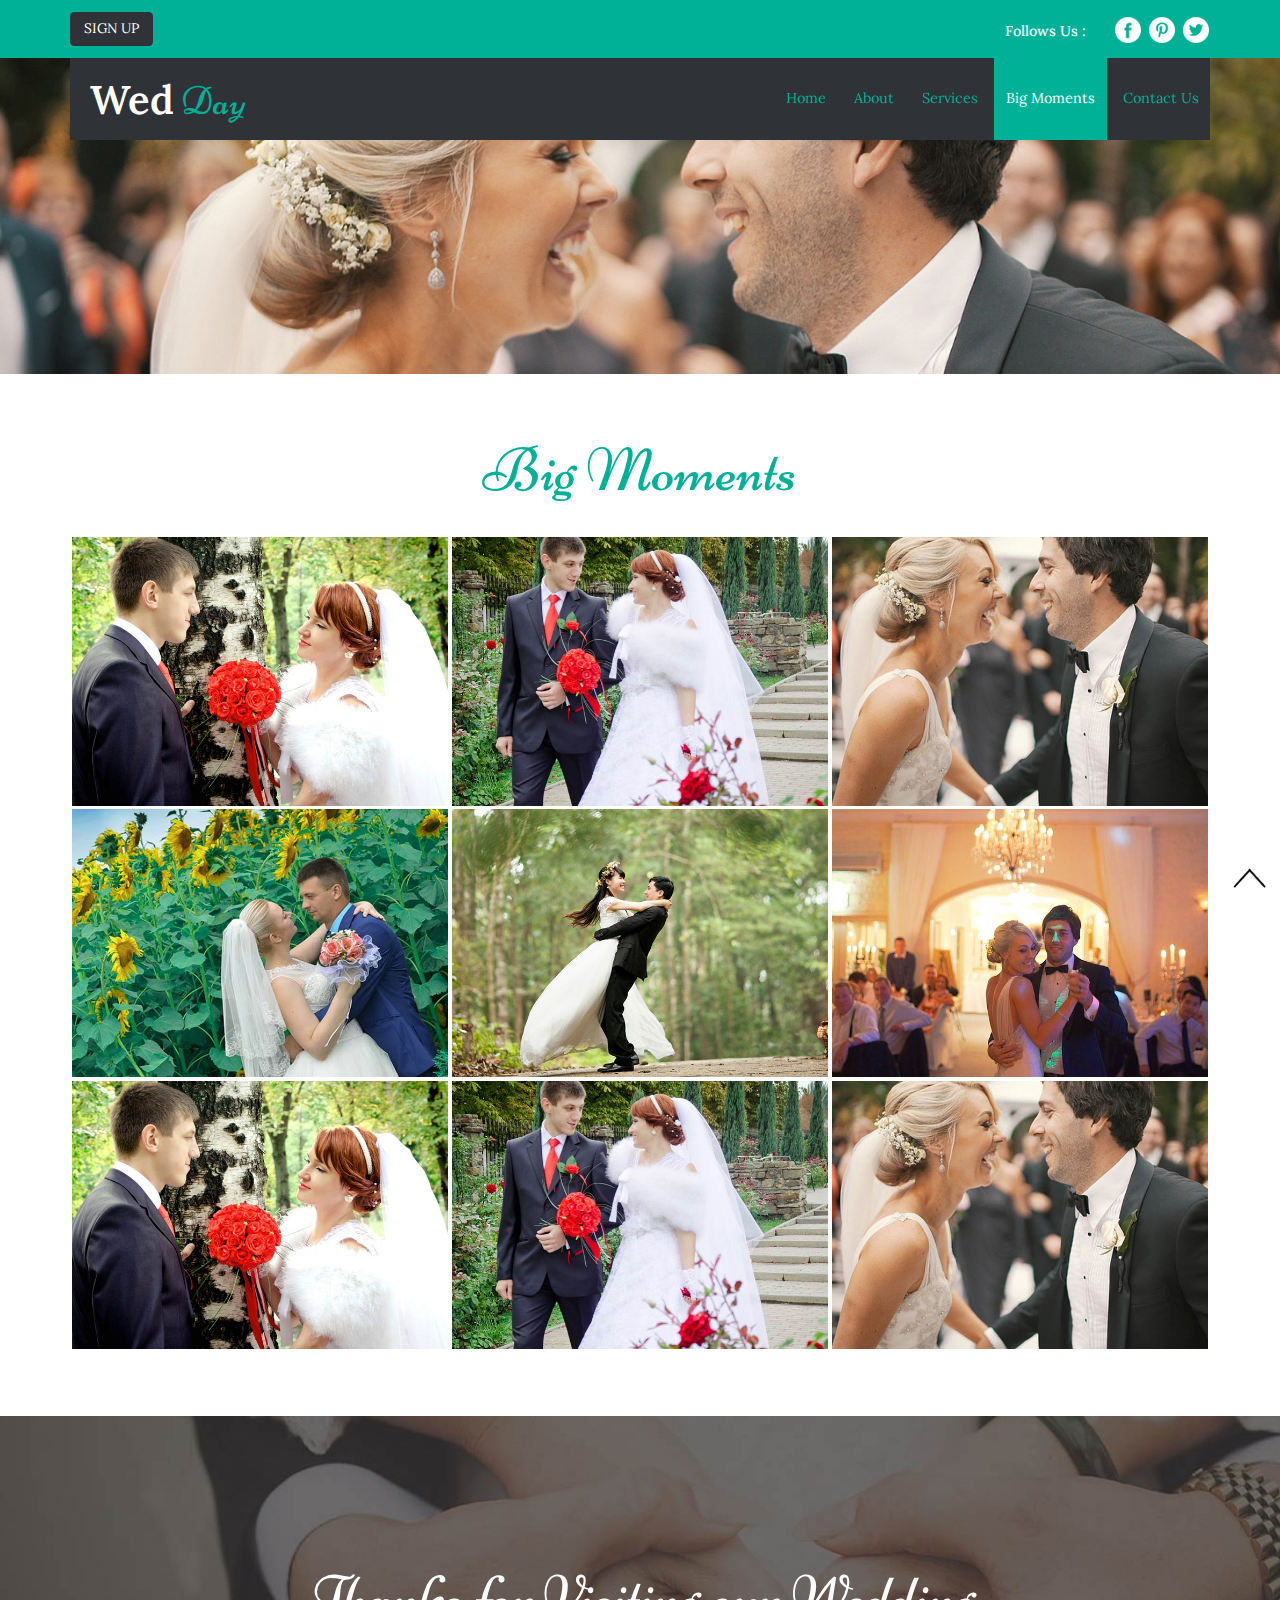
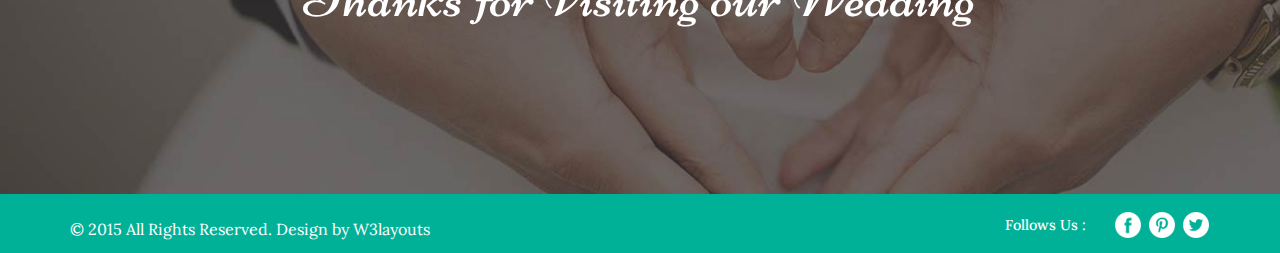
==== moments.html @ 5ce7aeac "free template" ====
<!--
Author: W3layouts
Author URL: http://w3layouts.com
License: Creative Commons Attribution 3.0 Unported
License URL: http://creativecommons.org/licenses/by/3.0/
-->
<!DOCTYPE HTML>
<html>
<head>
<title>Wed Day a Wedding Planner Category Flat Bootstarp Resposive Website Template |Big Moments :: w3layouts</title>
<meta name="viewport" content="width=device-width, initial-scale=1">
<meta http-equiv="Content-Type" content="text/html; charset=utf-8" />
<meta name="keywords" content="Wed Day Responsive web template, Bootstrap Web Templates, Flat Web Templates, Andriod Compatible web template, 
Smartphone Compatible web template, free webdesigns for Nokia, Samsung, LG, SonyErricsson, Motorola web design" />
<script type="applijewelleryion/x-javascript"> addEventListener("load", function() { setTimeout(hideURLbar, 0); }, false); function hideURLbar(){ window.scrollTo(0,1); } </script>
<link href="css/bootstrap.css" rel='stylesheet' type='text/css' />
<!-- Custom Theme files -->
<link href="css/style.css" rel='stylesheet' type='text/css' />	
<script src="js/jquery-1.11.1.min.js"></script>
<!--webfonts-->
  <link href='http://fonts.googleapis.com/css?family=Lora:400,400italic|Niconne' rel='stylesheet' type='text/css'>
<!--//webfonts-->
</head>
<body>
<!--start-home-->
<!-- header -->	
	<div class="header" id="home">
		<div class="container">
			<div class="header-left">
				<a href="signup.html"class="sign">SIGN UP</a>
			</div>
			<div class="header-right">
			  <h6>Follows Us :</h6>
				<ul class="f-icons">
					<li><a href="#" class="facebook"> </a></li>
					<li><a href="#" class="p"> </a></li>
					<li><a href="#" class="twitter"> </a></li>
				</ul>
				<div class="clearfix"></div>
			</div>
			<div class="clearfix"> </div>
		</div>
	</div>	
<!-- //header -->
<!-- banner -->
<div class="banner two">
		<div class="container">
			<div class="banner-navigation">
					<div class="logo">
						<a href="index.html"><h1>Wed<span> Day</span></h1></a>
					</div>
					<span class="menu"></span>
						<div class="top-menu">
								<ul class="nav">
									<li class="hvr-sweep-to-bottom"><a href="index.html">Home</a></li>
									<li class="hvr-sweep-to-bottom"><a href="about.html">About</a></li>
									<li class="hvr-sweep-to-bottom"><a href="typography.html">Services</a></li>
									<li class="hvr-sweep-to-bottom cap"><a href="moments.html">Big Moments</a></li>
									<li class="hvr-sweep-to-bottom"><a href="contact.html">Contact Us</a></li>
								</ul>
								<div class="clearfix"></div>
						</div>
						<!--script-for-menu-->
								<script>
									$("span.menu").click(function(){
										$(".top-menu ul").slideToggle("slow" , function(){
										});
									});
								</script>
					<!--script-for-menu-->
				<div class="clearfix"></div>
			</div>
		</div>
	</div>
<!--//banner-->
	<!--light-box-files -->
		<script src="js/jquery.chocolat.js"></script>
		<link rel="stylesheet" href="css/chocolat.css" type="text/css" media="screen" charset="utf-8" />
		<!--light-box-files -->
		<script type="text/javascript" charset="utf-8">
		$(function() {
			$('.moments-bottom a').Chocolat();
		});
		</script>
	<!--moments-starts--> 
	<div class="moments">
		<div class="container">
				<h3>Big Moments</h3>
			<div class="moments-bottom">
					<div class="col-md-4 moments-left">
						<a href="images/g1.jpg">
							<img src="images/g1.jpg" alt="name" />
						</a>
					</div>
					<div class="col-md-4 moments-left">
						<a href="images/g2.jpg">
							<img src="images/g2.jpg" alt="name" />
						</a>
					</div>
					<div class="col-md-4 moments-left">
						<a href="images/g3.jpg">
							<img src="images/g3.jpg" alt="name" />
						</a>
					</div>
					<div class="col-md-4 moments-left">
						<a href="images/g4.jpg">
							<img src="images/g4.jpg" alt="name" />
						</a>
					</div>
					<div class="col-md-4 moments-left">
						<a href="images/g6.jpg">
							<img src="images/g6.jpg" alt="name" />
						</a>
					</div>
					<div class="col-md-4 moments-left">
						<a href="images/g5.jpg">
							<img src="images/g5.jpg" alt="name" />
						</a>
					</div>
					<div class="col-md-4 moments-left">
						<a href="images/g1.jpg">
							<img src="images/g1.jpg" alt="name" />
						</a>
					</div>
					<div class="col-md-4 moments-left">
						<a href="images/g2.jpg">
							<img src="images/g2.jpg" alt="name" />
						</a>
					</div>
					<div class="col-md-4 moments-left">
						<a href="images/g3.jpg">
							<img src="images/g3.jpg" alt="name" />
						</a>
					</div>
					<div class="clearfix"></div>
			</div>
		</div>
	</div>	
	<!--moments-->

<!--/bottom-section-->
	<div class="bottom-section">
		<div class="container">
		    <h3>Thanks for Visiting our Wedding</h3>
		</div>
	</div>
<!--footer-->
	<div class="footer">
		  <div class="container">
			 <div class="copy">
		              <p>&copy; 2015 All Rights Reserved. Design by <a href="http://w3layouts.com/">W3layouts</a> </p>
		      </div>
			  <div class="header-right b-lost">
			   <h6>Follows Us :</h6>
					<ul class="f-icons two">
					<li><a href="#" class="facebook"> </a></li>
					<li><a href="#" class="p"> </a></li>
					<li><a href="#" class="twitter"> </a></li>
				</ul>
				<div class="clearfix"></div>
			</div>
			<div class="clearfix"></div>
		 </div>
	 </div>
			<!--start-smoth-scrolling-->
			<script type="text/javascript">
								jQuery(document).ready(function($) {
									$(".scroll").click(function(event){		
										event.preventDefault();
										$('html,body').animate({scrollTop:$(this.hash).offset().top},1000);
									});
								});
								</script>
							<!--start-smoth-scrolling-->
						<script type="text/javascript">
									$(document).ready(function() {
										/*
										var defaults = {
								  			containerID: 'toTop', // fading element id
											containerHoverID: 'toTopHover', // fading element hover id
											scrollSpeed: 1200,
											easingType: 'linear' 
								 		};
										*/
										
										$().UItoTop({ easingType: 'easeOutQuart' });
										
									});
								</script>
		<a href="#home" id="toTop" class="scroll" style="display: block;"> <span id="toTopHover" style="opacity: 1;"> </span></a>

</body>
</html>
---- css/style.css ----
/*--
Author: W3layouts
Author URL: http://w3layouts.com
License: Creative Commons Attribution 3.0 Unported
License URL: http://creativecommons.org/licenses/by/3.0/
--*/
html, body{
font-family: 'Lora', serif;
	font-size: 100%;
	background: #FFf;
}
body a,.grid_1,plan_1,plan_1.one,plan_1.two,i.icon1, i.icon2, i.icon3, i.icon4, i.icon5, i.icon6 {
	transition:0.5s all;
	-webkit-transition:0.5s all;
	-moz-transition:0.5s all;
	-o-transition:0.5s all;
	-ms-transition:0.5s all;
}
a:hover{
 text-decoration:none;
}
input[type="button"],input[type="submit"],li.parallelogram{
	transition:0.5s all;
	-webkit-transition:0.5s all;
	-moz-transition:0.5s all;
	-o-transition:0.5s all;
	-ms-transition:0.5s all;
}
h1,h2,h3,h4,h5,h6{
	margin:0;			   
}	
p{
	margin:0;
}
ul{
	margin:0;
	padding:0;
}
label{
	margin:0;
}
.logo {
	float:left;
}
.logo a h1{
 color:#fff;	
 font-size:2.5em;
 padding: 0.5em 0.3em 0 0.5em;
 font-weight:600;
 font-family: 'Lora', serif;
 }
.logo  a h1:hover{
 color:#fff;	
 text-decoration:none;
}
.logo  a h1 span{
 color:#00b198;
 font-family: 'Niconne', cursive;
 font-weight:400;
}
/*-- header --*/
.header{
	background: #00b198;
	padding:0.5em 0;
}
.header-left{
	float:left;
}
.header-left a{
	display:block;
}
.header-right {
  float: right;
  width: 18%;
}
.header-right ul{
	padding: .4em 0 0;
	margin:0;
}
.header-right ul li{
	display:inline-block;
}
.header-right h6{
   float: left;
  font-size: 0.9em;
  color: #fff;
  margin-top: 1.1em;
}
ul.f-icons{
 float:right;
}
.header-right ul li a.facebook,.header-right ul li a.p,.header-right ul li a.twitter{
	background: url(../images/icons.png) no-repeat 0px 0px;
	display:inline-block;
	height: 30px;
	width: 30px;
}
.header-right ul li a.p{
	background: url(../images/icons.png) no-repeat -30px 0px;
}
.header-right ul li a.twitter{
	background: url(../images/icons.png) no-repeat -60px 0px;
}
form.navbar-form.navbar-right {
  padding: 0;
}
.header-right ul li a.facebook:hover,.header-right ul li a:hover.p,.header-right ul li a.twitter:hover{
  transform: rotateY(360deg);
  -webkit-transform: rotateY(360deg);
  -moz-transform: rotateY(360deg);
  -o-transform: rotateY(360deg);
  -webkit-transition: 0.8s;
  -moz-transition: 0.8s;
  -o-transition: 0.8s;
  }
/*-- banner --*/
.form-control,.btn {
  border-radius: inherit !important;
}
/* Sweep To Bottom */
.hvr-sweep-to-bottom {
  display: inline-block;
  vertical-align: middle;
  -webkit-transform: translateZ(0);
  transform: translateZ(0);
  box-shadow: 0 0 1px rgba(0, 0, 0, 0);
  -webkit-backface-visibility: hidden;
  backface-visibility: hidden;
  -moz-osx-font-smoothing: grayscale;
  position: relative;
  -webkit-transition-property: color;
  transition-property: color;
  -webkit-transition-duration: 0.3s;
  transition-duration: 0.3s;
}
.hvr-sweep-to-bottom:before {
  content: "";
  position: absolute;
  z-index: -1;
  top: 0;
  left: 0;
  right: 0;
  bottom: 0;
  background: #00B198;
  -webkit-transform: scaleY(0);
  transform: scaleY(0);
  -webkit-transform-origin: 50% 0;
  transform-origin: 50% 0;
  -webkit-transition-property: transform;
  transition-property: transform;
  -webkit-transition-duration: 0.3s;
  transition-duration: 0.3s;
  -webkit-transition-timing-function: ease-out;
  transition-timing-function: ease-out;
}
.hvr-sweep-to-bottom:hover, .hvr-sweep-to-bottom:focus, .hvr-sweep-to-bottom:active {
  color: white;
}
.hvr-sweep-to-bottom:hover:before, .hvr-sweep-to-bottom:focus:before, .hvr-sweep-to-bottom:active:before {
  -webkit-transform: scaleY(1);
  transform: scaleY(1);
}
/* //Sweep To Bottom */
.logo1 a{
	display:block;
}
input.form-control {
  border: none;
}
a.sign {
   background: #2F3338;
  padding: 0.5em 1em;
  outline: none;
  border: none;
  color: #fff;
  -webkit-appearance: none;
  border-radius: 0.3em;
  -webkit-border-radius: 0.3em;
  -moz-border-radius: 0.3em;
  -o-border-radius: 0.3em;
   font-size: 0.86em;
  display: inline-block;
  margin-top: 0.3em;
 }
.banner{
  background: url(../images/bg.jpg) no-repeat 0px 0px;
  background-size: cover;
  -webkit-background-size: cover;
  -moz-background-size: cover;
  -o-background-size: cover;
  -ms-background-size: cover;
  min-height: 722px;
}
.banner-navigation {
  background-color: #2F3338;
}
.top-menu{
	float:right;
	margin-right: -1px;
}
.top-menu span{
	display:none;
}
.top-menu ul{
	padding:0;
	margin:0;
}
.top-menu ul li{
	display: inline-block;
}
.top-menu ul li a{
	font-size: 0.9em;
	 color: #00B198;
	text-decoration:none;
	padding:30px 12px 31px;
	transition:.5s all;
	-webkit-transition:.5s all;
	-moz-transition:.5s all;
	-o-transition:.5s all;
	-ms-transition:.5s all;
}
.top-menu ul li.cap a{
	text-decoration:none;
	  background: #00B198;
	color:#fff;
}
.top-menu ul li a:hover{
	color:#fff;
}
.banner-bottom,.peoples,.news{
	padding:4em 0;
}

@media only screen and (max-width : 768px) {
	span.menu {
	  width: 35px;
	  height: 35px;
	  background: url(../images/nav.png)no-repeat 0px 0px;
	  display: inline-block;
	  float: right;
	  cursor: pointer;
	   margin: 1.3em 1em;
	}
	.top-menu {
		float: none;
		margin-top: 0em;
	}
	.top-menu ul.nav{
		display:none;
	}
	.top-menu  ul.nav li {
		display:block;
		margin-right:0;
	}
	.top-menu  span.menu{
		display:block;
	}
	.top-menu  ul{
	  margin: 60px 0;
	  padding: 2% 0;
	  z-index: 999;
	  position: absolute;
	  width: 96%;
	  background: rgba(47, 51, 56, 0.88);
	 text-align: center;
	   z-index: 99999;
	}
	.top-menu ul.nav li  a{
	  padding: 0.5em;
	  font-weight: 400;
	  font-size:0.9em;
	  float:none;	
	 }
}
/*----start-home---*/

#slider2,
#slider3 {
  box-shadow: none;
  -moz-box-shadow: none;
  -webkit-box-shadow: none;
  margin: 0 auto;
}
.rslides_tabs li:first-child {
  margin-left: 0;
}
.rslides_tabs .rslides_here a {
  background: rgba(255,255,255,.1);
  color: #fff;
  font-weight: bold;
}
.events {
  list-style: none;
}
.callbacks_container {
  position: relative;
  float: left;
  width: 100%;
}
.callbacks {
  position: relative;
  list-style: none;
  overflow: hidden;
  width: 100%;
  padding: 0;
  margin: 0;
}
.callbacks li {
  position: absolute;
  width: 100%;
}
.callbacks img {
  position: relative;
  z-index: 1;
  height: auto;
  border: 0;
}
.callbacks .caption {
	display: block;
	position: absolute;
	z-index: 2;
	font-size: 20px;
	text-shadow: none;
	color: #fff;
	left: 0;
	right: 0;
	padding: 10px 20px;
	margin: 0;
	max-width: none;
	top: 10%;
	text-align: center;
}
.callbacks_nav {
  	  position: absolute;
  -webkit-tap-highlight-color: rgba(0,0,0,0);
  top: 56%;
  left: 0;
  opacity: 0.7;
  z-index: 3;
  text-indent: -9999px;
  overflow: hidden;
  text-decoration: none;
  height: 80px;
  width: 40px;
  background: transparent url("../images/arrows.png") no-repeat left top;
    margin-top: 4%;
	  display: none;
}
 .callbacks_nav:hover{
  	opacity: 0.5;
  }
.callbacks_nav.next {
  left: auto;
    background-position: right top;
   left: 624px;
 }
 .callbacks_nav.prev {
	right: auto;
	background-position:left top;
	  left:573px;
}
#slider3-pager a {
  display: inline-block;
}
#slider3-pager span{
  float: left;
}
#slider3-pager span{
	width:100px;
	height:15px;
	background:#fff;
	display:inline-block;
	border-radius:30em;
	opacity:0.6;
}
#slider3-pager .rslides_here a {
  background: #FFF;
  border-radius:30em;
  opacity:1;
}
#slider3-pager a {
  padding: 0;
}
#slider3-pager li{
	display:inline-block;
}
.rslides {
  position: relative;
  list-style: none;
  overflow: hidden;
  width: 100%;
  padding: 0;
}
.rslides li {
  -webkit-backface-visibility: hidden;
  position: absolute;
  display:none;
  width: 100%;
  left: 0;
  top: 0;
}
.rslides li{
  position: relative;
  display: block;
  float: left;
}
.rslides img {
  height: auto;
  border: 0;
  }
.callbacks_tabs{
 list-style: none;
  position: absolute;
  bottom: -13%;
  z-index: 999;
  left: 44%;
  padding: 0;
  margin: 0;
  display: block;
}
.slider-top span{
	font-weight:700;
}
.callbacks_tabs li{
  display: inline-block;
  margin: 0 .3em;
}
@media screen and (max-width: 600px) {
  .callbacks_nav {
    top: 47%;
    }
}
/*----*/
.callbacks_tabs a{
 visibility: hidden;
}
.callbacks_tabs a:after {
    content: "\f111";
  font-size: 0;
  font-family: FontAwesome;
  visibility: visible;
  display: block;
  height: 17px;
  width: 17px;
  display: inline-block;
  background:#00b198;
  border: 5px solid #00b198;
  border-radius: 50%;
  -o-border-radius: 50%;
  -webkit-border-radius: 50%;
  -moz-border-radius: 50%;
}
.callbacks_here a:after{
  background:#00b198;
  border: 5px solid #2F3338;
}
.banner-info{
   width:60%;
  margin: 21% auto 0;
  text-align: center;
}
.banner-info h3{
  color: #fff;
  font-size:5em;
  font-weight:400;
  z-index: 999;
  font-family: 'Lora', serif;
}
.banner-info h3 lable{
  font-family: 'Niconne', cursive;
  color:#00B198;
}
.banner-info p{
  color: #fff;
  font-size: 1em;
  z-index: 999;
  text-align: center;
  margin: 0 auto;
  padding: 1em 0;
}
/*--welcome-section--*/
.welcome-section {
  padding:4em 0;
  text-align:center;
  
}
.welcome-section h2{
 font-family: 'Niconne', cursive;
  color:#00B198;
  font-size:4em;
  font-weight:400;
  text-align:center;
}
.welcome-section  p {
  font-size: 0.9em;
  margin: 1% auto 0;
  width: 75%;
  line-height: 1.8em;
  color: #2F3338;
}
.ch-grid {
	  margin: 3em 0 0 0;
	padding: 0;
	list-style: none;
	display: block;
	text-align: center;
	width: 100%;
}
.ch-grid:after,
.ch-item:before {
	content: '';
    display: table;
}

.ch-grid:after {
	clear: both;
}

.ch-grid li {
	width:320px;
	height:320px;
	display: inline-block;
	  margin: 2% 6%;
}
.ch-item {
	width: 100%;
	height: 100%;
	border-radius: 50%;
	position: relative;
	box-shadow: 0 1px 2px rgba(0,0,0,0.1);
	cursor: default;
}
.ch-info-wrap{
	position: absolute;
	 width:300px;
    height:300px;
	border-radius: 50%;
	-webkit-perspective: 800px;
	-moz-perspective: 800px;
	-o-perspective: 800px;
	-ms-perspective: 800px;
	perspective: 800px;
	-webkit-transition: all 0.4s ease-in-out;
	-moz-transition: all 0.4s ease-in-out;
	-o-transition: all 0.4s ease-in-out;
	-ms-transition: all 0.4s ease-in-out;
	transition: all 0.4s ease-in-out;
	top: 10px;
    left: 10px;
	background: #f9f9f9 url(../images/bg.jpg);
	box-shadow: 
		0 0 0 20px rgba(255,255,255,0.2), 
		inset 0 0 3px rgba(115,114, 23, 0.8);
}
.ch-info{
	position: absolute;
	width:300px;
    height:300px;
    border-radius: 50%;
	-webkit-border-radius: 50%;
	-o-border-radius: 50%;
	-moz-border-radius: 50%;
	-ms-border-radius: 50%;
	-webkit-transition: all 0.4s ease-in-out;
	-moz-transition: all 0.4s ease-in-out;
	-o-transition: all 0.4s ease-in-out;
	-ms-transition: all 0.4s ease-in-out;
	transition: all 0.4s ease-in-out;	
	-webkit-transform-style: preserve-3d;
	-moz-transform-style: preserve-3d;
	-o-transform-style: preserve-3d;
	-ms-transform-style: preserve-3d;
	transform-style: preserve-3d;
}
.ch-info > div {
	display: block;
	position: absolute;
	width: 100%;
	height: 100%;
	border-radius: 50%;
	background-position: center center;
	-webkit-backface-visibility: hidden;
	-moz-backface-visibility: hidden;
	-o-backface-visibility: hidden;
	-ms-backface-visibility: hidden;
	backface-visibility: hidden;
}
.ch-info .ch-info-back {
	-webkit-transform: rotate3d(0,1,0,180deg);
	-moz-transform: rotate3d(0,1,0,180deg);
	-o-transform: rotate3d(0,1,0,180deg);
	-ms-transform: rotate3d(0,1,0,180deg);
	transform: rotate3d(0,1,0,180deg);
	background: #079480;
}

.ch-img-1 { 
	background-image: url(../images/w2.jpg);
}

.ch-img-2 { 
	background-image: url(../images/w1.jpg);
}

.ch-info h4 {
  color: #fff;
  text-transform: uppercase;
  letter-spacing: 2px;
  font-size: 1.4em;
  margin: 0 15px;
  padding: 113px 0 0 0;
  height: 159px;
  font-family: 'Open Sans', Arial, sans-serif;
  text-shadow: 0 0 1px #fff, 
 0 1px 2px rgba(0,0,0,0.3);
}

.ch-info h5 {
	color: #fff;
	padding: 10px 5px;
	font-style: italic;
	margin: 0 30px;
	font-size: 18px;
	border-top: 1px solid rgba(255,255,255,0.5);
}

.ch-info p a {
	display: block;
	color: #fff;
	color: rgba(255,255,255,0.7);
	font-style: normal;
	font-weight: 700;
	text-transform: uppercase;
	font-size: 9px;
	letter-spacing: 1px;
	padding-top: 4px;
	font-family: 'Open Sans', Arial, sans-serif;
}

.ch-info p a:hover {
	color: #fff222;
	color: rgba(255,242,34, 0.8);
}

.ch-item:hover .ch-info-wrap {
	box-shadow: 
		0 0 0 0 rgba(255,255,255,0.8), 
		inset 0 0 3px rgba(115,114, 23, 0.8);
}

.ch-item:hover .ch-info {
	-webkit-transform: rotate3d(0,1,0,-180deg);
	-moz-transform: rotate3d(0,1,0,-180deg);
	-o-transform: rotate3d(0,1,0,-180deg);
	-ms-transform: rotate3d(0,1,0,-180deg);
	transform: rotate3d(0,1,0,-180deg);
}
/*--bottom-section--*/
.bottom-section{
 background: url(../images/bottom.jpg) no-repeat 0px 0px;
   background-size: cover;
  -webkit-background-size: cover;
  -moz-background-size: cover;
  -o-background-size: cover;
  -ms-background-size: cover;
  min-height: 400px;
}
.bottom-section h3 {
  font-size: 4em;
  color: #fff;
  margin: 15% auto;
  text-align: center;
  font-family: 'Niconne', cursive;
}
/*---story-grids--*/
.story-section {
   padding: 4em 0;
  background-color: #eee;
}
.story-section h3 {
  font-family: 'Niconne', cursive;
  color: #00B198;
  font-size: 4em;
  font-weight: 400;
  text-align: center;
}
.story-grids {
  margin-top: 5em;
}
.story-grid img {
  border-radius: 50%;
  -o-border-radius: 50%;
  -moz-border-radius: 50%;
  -webkit-border-radius: 50%;
  -ms-border-radius: 50%;
}
.story-grid h4 {
  color: #00B198;
  text-align: center;
  font-size: 1.2em;
  font-weight:400;
  text-transform: uppercase;
  Margin:1.5em 0 0.5em 0;
 }
 .story-grid p {
  text-align: center;
  line-height: 1.8em;
  font-size: 0.9em;
 color: #2F3338;
}
/*--events--*/
.event-section{
  padding: 4em 0 8em 0;
  text-align:center;
}
.event-grids {
  margin-top: 2em;
}
.event-section h3{
 font-family: 'Niconne', cursive;
  color: #00B198;
  font-size: 4em;
  font-weight: 400;
  text-align: center;
}
.event-grid {
  background-color: #EEE;
  width: 32.5%;
  margin-right: 1%;
  padding: 0;
  position:relative;
}
.event-grid.lost{
margin-right:0%;
}
.event-grid h4 {
  color: #00B198;
  text-align: center;
  font-size: 1.2em;
  font-weight:400;
  text-transform: uppercase;
  Margin: 1.5em 0 0.5em 0;
}
.event-grid p {
  text-align: center;
  line-height: 1.8em;
  font-size: 0.9em;
  color: #2F3338;
  padding: 0 2em 2em;
}
.pink .event-date {
  background: #FA4B74;
}
.event-date {
  position: absolute;
  left: 39%;
  bottom: -53px;
  width: 80px;
  height: 80px;
  background: #00B198;
  color: #fff;
  font-size: 0.8em;
  border-radius: 50%;
  -webkit-border-radius: 50%;
  -o-border-radius: 50%;
  -moz-border-radius: 50%;
  -ms-border-radius: 50%;
  text-align: center;
  padding: 25px 10px;
}
.event-year {
  color:#fff;
  display: block;
}
/*--about--*/
.banner.two {
  background: url(../images/bg-two.jpg) no-repeat 0px 0px;
  background-size: cover;
  -webkit-background-size: cover;
  -moz-background-size: cover;
  -o-background-size: cover;
  -ms-background-size: cover;
  min-height:400px;
}
.about-section {
  padding: 4em 0;
  text-align: center;
}
.about-section  h3{
  font-family: 'Niconne', cursive;
  color: #00B198;
  font-size: 4em;
  font-weight: 400;
  text-align: center;
    margin-bottom: 0.4em;
  }
.about-section p {
  font-size: 0.9em;;
  line-height: 1.8em;
  color: #2F3338;
}
/*--people-section--*/
.people-section{
  padding: 4em 0;
  background: #eee;
}
.people-section2 ,.people-section1{
  padding: 0 2px;
}
.people-grides  h3 {
  font-family: 'Niconne', cursive;
  color: #00B198;
  font-size: 4em;
  font-weight: 400;
  text-align: center;
    margin-bottom: 0.7em;
}
.people-gride1,.people-gride2 {
	margin: 17px 0;
}
.people-img {
	margin-top: 3px;
}
.people-img img {
  width: 100%;
}
.people-text  h4 {
  color: #00B198;
  font-size: 1.2em;
  font-weight:400;
  text-transform: uppercase;
  margin-top:2px;
}
.people-text  h6 {
 color: #2F3338;
  font-size: 0.9em;
  font-weight:400;
  text-transform: uppercase;
  margin: 0.7em 0 0.5em 0;
}
.people-text p {
	  font-size: 0.9em;
  line-height: 1.8em;
  color: #2F3338;
}
.people-text{
text-align:right;
}
.people-text.two {
text-align:left;
}
/*--trypography--*/
.typrography {
   padding:4em 0;
}
h3.type  {
  font-family: 'Niconne', cursive;
  color: #00B198;
  font-size: 4em;
  font-weight: 400;
  text-align: center;
}
.grid_4{
	background:#fff;
	padding:2em 0em 0em 0em;
}  
.grid_5{
	background:#fff;
	padding:1em 0 2em 0;
}

.table td, .table>tbody>tr>td, .table>tbody>tr>th, .table>tfoot>tr>td, .table>tfoot>tr>th, .table>thead>tr>td, .table>thead>tr>th {
  padding: 15px!important;
}
.table > thead > tr > th, .table > tbody > tr > th, .table > tfoot > tr > th, .table > thead > tr > td, .table > tbody > tr > td, .table > tfoot > tr > td {
  font-size: 0.8em;
  color: #999;
}
.table > thead > tr > th, .table > tbody > tr > th, .table > tfoot > tr > th, .table > thead > tr > td, .table > tbody > tr > td, .table > tfoot > tr > td {
  border-top: none !important;
}
.tab-content > .active {
  display: block;
  visibility: visible;
}
.label {
  font-weight: 300 !important;
}
.label {
  padding: 4px 6px;
  border: none;
  text-shadow: none;
}
h4.typ1{
	margin-bottom:15px;
}
h5.typ1{
	margin-bottom:15px;
}
.progress {
  height: 8px;
  box-shadow: none;
}
.progress {
  overflow: hidden;
  height: 20px;
  margin-bottom: 20px;
  background-color: #eeeeee;
  border-radius: 2px;
  -webkit-box-shadow: inset 0 1px 2px rgba(0, 0, 0, 0.1);
  box-shadow: inset 0 1px 2px rgba(0, 0, 0, 0.1);
}
.progress-bar {
  float: left;
  width: 0%;
  height: 100%;
  font-size: 12px;
  line-height: 20px;
  color: #ffffff;
  text-align: center;
  background-color: #03a9f4;
  -webkit-box-shadow: inset 0 -1px 0 rgba(0, 0, 0, 0.15);
  box-shadow: inset 0 -1px 0 rgba(0, 0, 0, 0.15);
  -webkit-transition: width 0.6s ease;
  -o-transition: width 0.6s ease;
  transition: width 0.6s ease;
}
.progress-bar {
  box-shadow: none;
}
.progress-bar-primary {
  background-color: #03a9f4;
}
.progress-bar-info {
  background-color: #00bcd4;
}
.progress-bar-success {
  background-color: #8bc34a;
}
.progress-bar-warning {
  background-color: #ffc107;
}
.progress-bar-danger {
  background-color: #e51c23;
}
.progress-bar-inverse {
  background-color: #757575;
}
.pagination > .active > a, .pagination > .active > span, .pagination > .active > a:hover, .pagination > .active > span:hover, .pagination > .active > a:focus, .pagination > .active > span:focus {
  background-color:#5bb2fc; !important;
  border-color:#5bb2fc; !important;
}
.grid_3 p,.page-header p {
  color: #888;
  font-size: 0.8em;
  margin-bottom: 1em;
  font-weight: 300;
}
.bs-docs-example {
  margin: 1em 0;
}
section#tables  p {
 margin-top: 1em;
}
.breadcrumb li{
	font-size:0.85em;
}
.badge-primary {
  background-color: #03a9f4;
}
.badge-success {
  background-color: #8bc34a;
}
.badge-warning {
  background-color: #ffc107;
}
.badge-danger {
  background-color: #e51c23;
}
.tab-container .tab-content {
  border-radius: 0 2px 2px 2px;
  border: 1px solid #e0e0e0;
  padding: 16px;
  background-color: #ffffff;
}
.nav-tabs {
  margin-bottom: 1em;
}
.alert {
  font-size: 0.85em;
}
h1.t-button,h2.t-button,h3.t-button,h4.t-button,h5.t-button {
  margin-top:0.5em;
  margin-bottom: 0.5em;
}
h3.bars {
  margin-bottom: 0.8em;
}
/*--moments--*/
.moments-bottom {
  margin-top: 2em;
}
.moments h3{
  font-family: 'Niconne', cursive;
  color: #00B198;
  font-size: 4em;
  font-weight: 400;
  text-align: center;
}
.moments-left img{
 width:100%;
}
.moments-left {
  padding: 0 2px;
  margin-bottom: 0.2em;
}
.moments {
  padding: 4em 0;
  text-align: center;
}
/*--sign-up---*/
.signup-section {
  padding: 4em 0;
}
.signup-section h3{
  font-family: 'Niconne', cursive;
  color: #00B198;
  font-size: 4em;
  font-weight: 400;
  text-align: center;
}
.registration{
	padding: 1.2% 0% 0 0;
}
.registration h2{
	font-size: 2em;
	color: #00405d;
	text-transform: capitalize;
	margin-bottom: 4%;
	font-weight: 300;
}
.reg_fb {
	margin-right: 4%;
	display: block;
	background: #1A367D;
	transition: all 0.5s ease-out;
	-webkit-transition: all 0.3s ease-in-out;
	-moz-transition: all 0.3s ease-in-out;
	-o-transition: all 0.3s ease-in-out;
	transition: all 0.3s ease-in-out;
	width: 48%;
	float: left;
	margin-bottom: 10px;
}
.reg_fb img {
	background:#1A367D;
	padding: 8px;
	float: left;
	border-right:2px solid #07205F;
}
.reg_fb i {
	color: #fff;
	padding:5px 10px 0 0;
	display: inline-block;
	font-size: 1.1em;
	text-transform: capitalize;
	font-style: normal;
}
.login h5 {
	color: #000;
	font-size: 14px;
	font-weight: 700;
	margin: 9px 0 13px 0;
}
.require {
	color: #F00;
	font-size: 11px;
}
.cus_info_wrap label {
	float: left;
	display: block;
	font-size:0.9em;
	padding: 5px 0 0;
}
.cus_info_wrap {
	margin-bottom: 15px;
	padding: 0 25px;
}
.cus_info_wrap input[type="text"],.cus_info_wrap input[type="password"] {
	width: 71%;
	padding: 4px;
	font-size: 13px;
	font-weight: 400;
	border:1px solid #D6D6D6;
	outline:none;
}
.botton{
	  background: #00B198;
	border-radius: 3px;
	-moz-border-radius: 3px;
	-webkit-border-radius: 3px;
	cursor: pointer;
	border: 0;
	color: #fff;
	font-weight:400;
	height: 30px;
	outline:none;
	font-size: 14px;
	text-transform: uppercase;
	width: 80px!important;
	text-align: center;
}
.botton1 :hover,.botton:hover{
    background-color: #2F3338;
}
.labelTop.confirmpass {
	margin-top: -9px;
	line-height: 1;
}
.sign-up.text-center {
	border: 1px solid #D6D6D6;
	border-left:none;
	padding: 2em 0 0 0;
    min-height: 496px;
}
.sign-up h4{
	margin-bottom:2em;
}
.forgetit a {
color: #000;
  font-size: 16px;
  display: block;
  float: left;
  margin-bottom: 0.5em;
  text-decoration: none;
}
.forgetit input[type="text"] {
	  width: 81%;
  padding: 7px;
  font-size: 11px;
  text-align: left;
  font-weight: 400;
  border: 1px solid #D6D6D6;
  outline: none;
  margin: 0px -4px 0 0;
}
.forgetit {
	padding: 25px 5em 0 25px;
	border-top: 1px solid #B6B6B6;
	margin: 2em 0;
}
.sky-form {
  position: relative;
}
.checkbox {
    float: right;
  position: relative;
  font-size: 0.85em;
  color: #555;
  margin-top: -6px;
  width: 97%;
}
.checkbox i {
  position: absolute;
  bottom: 3px;
  left: 161px;
  display: block;
  width: 13px;
  height: 13px;
  outline: none;
  border: 1px solid #ddd;
}
.checkbox input + i:after {
	content: '';
	background: url("../images/tick.png") no-repeat 1px 2px;
	top: -3px;
	left: -3px;
	width: 15px;
	height: 15px;
	font: normal 12px/16px FontAwesome;
	text-align: center;
}
.checkbox input + i:after {
	position: absolute;
	opacity: 0;
	transition: opacity 0.1s;
	-o-transition: opacity 0.1s;
	-ms-transition: opacity 0.1s;
	-moz-transition: opacity 0.1s;
	-webkit-transition: opacity 0.1s;
}
.checkbox input {
	position: absolute;
	left: -9999px;
}
.checkbox input:checked + i:after {
	opacity: 1;
}
.login.text-center {
	border: 1px solid #D6D6D6;
	padding: 2em 0 0 0;
	min-height: 456px;
}
.botton1 {
	margin-right: 8.5em;
	margin-top:1.5em;
}
.labelTop {
	display: block;
	font-weight: bold;
	text-align: left;
	  color: #2C3E50;
	float: left;
	width: 29%;
	font-weight: 400;
}
.reg_gp {
	display: block;
	background: #DD4B39;
	transition: all 0.5s ease-out;
	-webkit-transition: all 0.3s ease-in-out;
	-moz-transition: all 0.3s ease-in-out;
	-o-transition: all 0.3s ease-in-out;
	transition: all 0.3s ease-in-out;
	width: 48%;
	float: left;
	margin-bottom: 10px;
}
.reg_gp img {
	background:#DD4B39;
	padding: 8px;
	float: left;
	border-right:2px solid #D14A3A;
}
.reg_gp i {
	color: #fff;
	  padding:5px 24px 0 0;
	display: inline-block;
	font-size: 1.1em;
	text-transform: capitalize;
	font-style: normal;
}
.how_to p {
	  font-size: 14px;
	font-weight: 300;
	color: #000;
	display: block;
}
.how_to p img {
	margin: 0 2px 3px 0px;
}
.login-signup-form {
  margin: 3em auto 2em;
}
.how_to {
	background: #F8F8F8;
	padding: 0.7em 2em;
	border: 1px solid #D6D6D6;
	margin: 15px 25px;
}
.login h4,.sign-up h4 {
	text-transform: uppercase;
	font-size: 1.2em;
	font-weight: 400;
	  color: #00B198;
}
/*--login--*/
.login-left {
	background: url(../images/bg-login.gif) no-repeat right bottom #ffffff;
	border: 1px solid #ececec;
	padding: 20px;
	min-height: 343px;
	width:49%;
	margin-right:2%;
}
.login-right {
	background: url(../images/bg-login-2.gif) no-repeat right bottom #ffffff;
	border: 1px solid #ececec;
	padding: 20px;
	min-height: 343px;
	width:49%;
}
.login-left h3, .login-right h3 {
	color:#000;
	font-size: 1.5em;
	padding-bottom: 0.5em;
	font-weight:600;
}
.login-left p, .login-right p {
	color: #555;
	display: block;
	font-size: 0.9em;
	margin: 0 0 2em 0;
	line-height: 1.5em;
}
.acount-btn {
	background: #3498db;
	color: #FFF;
	font-size: 1em;
	padding: 0.7em 1.2em;
	transition: 0.5s all;
	-webkit-transition: 0.5s all;
	-moz-transition: 0.5s all;
	-o-transition: 0.5s all;
	display: inline-block;
	text-transform: uppercase;
}
.form-list label {	
	color: #000;
	font-weight: bold;
	position: relative;
	z-index: 0;
	display: inline-block;
	padding-bottom: 5px;
	margin-bottom: 0;
}
.sgn {
	width: 100%;
}
.sgn input#is_subscribed {
	float: left;
	width: 2%;
}
.sgn label {
	width: 50%;
	margin-top: 6px;
}
.form-list li.control input.radio, .form-list li.control input.checkbox {
	margin-right: 6px;
}
.main-container .radio, .main-container .checkbox {
display: inline-block;
margin-top: 0;
}
.acount-btn:hover, .login-right input[type="submit"]:hover{
	background:#000;
	text-decoration:none;
	color:#fff;
}
.login-right form {
	padding: 1em 0;
}
.login-right form div {
	padding: 0 0 2em 0;
}
.login-right span {
	color: #555;
	font-size: 0.875em;
	padding-bottom: 0.2em;
	display: block;
	font-weight: 700;
	text-transform: uppercase;
}
.login-right input[type="text"] {
	border: 1px solid #EEE;
	outline-color:#3498db;
	width: 96%;
	font-size:0.8125em;
	padding: 0.5em;
}
.login-right input[type="submit"] {
	background: #3498db;
	color: #FFF;
	font-size: 1em;
	padding: 0.7em 1.2em;
	transition: 0.5s all;
	-webkit-transition: 0.5s all;
	-moz-transition: 0.5s all;
	-o-transition: 0.5s all;
	display: inline-block;
	text-transform: uppercase;
	border:none;
	outline:none;
}
a.forgot {
	font-size: 1em;
	margin-right: 11px;
}
/*--contact--*/
.contact{
 padding:4em 0;
}
.contact h3 {
  font-family: 'Niconne', cursive;
  color: #00B198;
  font-size: 4em;
  font-weight: 400;
  text-align: center;
}
ul.contact-grids li i.icon11,ul.contact-grids li i.icon12,ul.contact-grids li i.icon13,ul.contact-grids li i.icon14{
	width:50px;
	height:50px;
	background: url(../images/icons.png)no-repeat -91px 0px;
	display: inline-block;
	cursor: pointer;
}
ul.contact-grids li i.icon12{
	background: url(../images/icons.png)no-repeat -142px 0px;
}
ul.contact-grids li i.icon11:hover,ul.contact-grids li i.icon12:hover,ul.contact-grids li i.icon13:hover,ul.contact-grids li i.icon14:hover{
	opacity: 0.9;
	transition: 0.5s ease;
	-webkit-transition: 0.5s  ease;
	-o-transition:0.5s all ease;
	-moz-transition: 0.5s ease;
	-ms-transition:0.5s  ease;
}
ul.contact-grids li i.icon13{
	background: url(../images/icons.png)no-repeat -192px 0px;
}
ul.contact-grids li i.icon14{
	background: url(../images/icons.png)no-repeat -241px 0px;
}
ul.contact-grids li i.icon14:hover{
	opacity: 0.5;
	transition: 0.5s ease;
	-webkit-transition: 0.5s  ease;
	-o-transition:0.5s all ease;
	-moz-transition: 0.5s ease;
	-ms-transition:0.5s  ease;
}
ul.contact-grids {
	padding: 0;
	text-align: center;
	margin: 3% auto 3%;
}
ul.contact-grids li{
	  list-style: none;
  display: inline-block;
  width: 22%;
  margin-right: 1%;
}
li.contact-grid{
	cursor: pointer;
	transition: 0.5s ease;
	-webkit-transition: 0.5s  ease;
	-o-transition:0.5s all ease;
	-moz-transition: 0.5s ease;
	-ms-transition:0.5s  ease;
}
li.contact-grid:hover {
	opacity: 0.5;
}
ul.contact-grids h4{
 color: #00B198;
  text-align: center;
  font-size: 1.2em;
  font-weight: 400;
  text-transform: uppercase;
  Margin:0.5em 0 0.5em 0;
}
ul.contact-grids h5{
	text-align: center;
  margin: 0em auto 0;
  font-weight: 400;
  font-size: 0.9em;
  line-height: 1.8em;
  color: #2F3338;
}

.contact-content input[type="text"],.contact-content  textarea {
  padding: 1.1em;
  width: 100%;
  margin: 1% 0% 0 0;
  background: #F7F7F7;
  outline: none;
  color: #2F3338;
  border-radius: 0.3em;
  -moz-border-radius: 0.3em;
  -webkit-border-radius: 0.3em;
  -o-border-radius: 0.3em;
  border: 1px solid #F0EFEF;
  -webkit-appearance: none;
  font-size: 0.9em;
  font-weight: 300;
  -webkit-appearance: none;
}
.contact-content  input[type="text"]:nth-child(2)
{
	margin-right: 0em;
}
.contact-content form textarea{
	resize:none;
	height:170px;		
}
.submit{
	text-align:center;
	margin: 2% 0;
}
.contact-content input[type="submit"]{
  background:#00B198;
  color: #fff;
  font-weight: 500;
  border: none;
  outline: none;
  padding: 0.7em 3em;
  display: inline-block;
  outline: none;
  cursor: pointer;
  font-size: 1.2em;
    border-radius:0.3em;
  -moz-border-radius:0.3em;
  -webkit-border-radius:0.3em;
  -o-border-radius:0.3em;
  text-transform: uppercase;
  -webkit-appearance:none;
}
.contact-content  input[type="submit"]:hover{
	  background-color: #2F3338;
}
.contact iframe {
  height: 400px;
  border: none;
  width:100%;
  margin:2em 0 0em 0
}
/*--footer--*/
.footer {
   background: #00b198;
   padding: 0.5em 0;
}
.copy {
  float:left;  
  background: #00b198;
   padding: 1em 0 0 0;
}
.copy p {
  color: #fff;
  font-size:1em;
}
.copy p a {
   color:#fff;
}
.copy p a:hover{
	 text-decoration: underline;
}
/*----top-move------*/
#toTop {
  display: none;
  text-decoration: none;
  position: fixed;
  bottom: 10px;
  right: 10px;
  overflow: hidden;
  width: 40px;
  height: 22px;
  border: none;
  text-indent: 100%;
  background: url(../images/move-top.png) no-repeat 0px 0px;
}
/*--responsive--*/
@media (max-width:1440px){
	.banner {
	  background: url(../images/bg.jpg) no-repeat 0px 0px;
	  background-size: cover;
	  -webkit-background-size: cover;
	  -moz-background-size: cover;
	  -o-background-size: cover;
	  -ms-background-size: cover;
	  min-height: 662px;
	}
	.banner.two {
	  background: url(../images/bg-two.jpg) no-repeat 0px 0px;
	  background-size: cover;
	  -webkit-background-size: cover;
	  -moz-background-size: cover;
	  -o-background-size: cover;
	  -ms-background-size: cover;
	  min-height: 336px;
	}
	.botton1 {
	  margin-right: 8.5em;
	  margin-top: 1.5em;
	}
	.callbacks_tabs {
	  bottom: -13%;
	  left: 45%;
	  }
}
@media (max-width:1366px){
	.banner {
	  background: url(../images/bg.jpg) no-repeat 0px 0px;
	  background-size: cover;
	  -webkit-background-size: cover;
	  -moz-background-size: cover;
	  -o-background-size: cover;
	  -ms-background-size: cover;
	  min-height: 586px;
	}
	.banner-info {
	  width: 60%;
	  margin: 16% auto 0;
	  text-align: center;
	}
	.banner-info h3 {
	  font-size: 4.5em;
	}
	.banner.two {
	  background: url(../images/bg-two.jpg) no-repeat 0px 0px;
	  background-size: cover;
	  -webkit-background-size: cover;
	  -moz-background-size: cover;
	  -o-background-size: cover;
	  -ms-background-size: cover;
	  min-height: 316px;
	}
}
@media (max-width:1280px){
	.welcome-section h2,.story-section h3,.event-section h3,.about-section h3,.people-grides h3,h3.type,.signup-section h3{
	  font-size: 3.7em;
	}
	.bottom-section h3 {
	  font-size: 3.7em;
	  margin: 13% auto;
	}
	.moments h3,.contact h3 {
	 font-size: 3.8em;
	}
	.bottom-section {
	  background: url(../images/bottom.jpg) no-repeat 0px 0px;
	  background-size: cover;
	  -webkit-background-size: cover;
	  -moz-background-size: cover;
	  -o-background-size: cover;
	  -ms-background-size: cover;
	  min-height: 378px;
	}
	.botton1 {
	  margin-right: 8.55em;
	  margin-top: 1.5em;
	}
}
@media (max-width:1024px){
	.banner {
	  background: url(../images/bg.jpg) no-repeat 0px 0px;
	  background-size: cover;
	  -webkit-background-size: cover;
	  -moz-background-size: cover;
	  -o-background-size: cover;
	  -ms-background-size: cover;
	  min-height:454px;
	}
	.banner-info {
	  width: 60%;
	  margin: 10% auto 0;
	  text-align: center;
	}
	.banner-info h3 {
	  font-size: 4em;
	}
	.bottom-section {
	  background: url(../images/bottom.jpg) no-repeat 0px 0px;
	  background-size: cover;
	  -webkit-background-size: cover;
	  -moz-background-size: cover;
	  -o-background-size: cover;
	  -ms-background-size: cover;
	  min-height: 328px;
	}
	.header-right {
	  float: right;
	  width: 21%;
	}
	.copy {
	  padding: 0.8em 0 0 0;
	}
	.banner.two {
	  background: url(../images/bg-two.jpg) no-repeat 0px 0px;
	  background-size: cover;
	  -webkit-background-size: cover;
	  -moz-background-size: cover;
	  -o-background-size: cover;
	  -ms-background-size: cover;
	  min-height: 244px;
	}
	.welcome-section h2,.story-section h3,.event-section h3,.about-section h3,.people-grides h3,h3.type,.signup-section h3{
	  font-size: 3.6em;
	}
	.bottom-section h3 {
	  font-size: 3.6em;
	  margin: 13% auto;
	}
	.moments h3,.contact h3 {
	 font-size: 3.7em;
	}
	.forgetit input[type="text"] {
	  width: 73%;
	  }
	  .checkbox {
	  font-size: 0.8em;
	  color: #555;
	  margin-top: -6px;
	  width: 79.5%;
	}
	.checkbox i {
	  bottom: 4px;
	  left: 82px;
	 }
	 .labelTop {
	  width: 35%;
	 }
	 .cus_info_wrap input[type="text"], .cus_info_wrap input[type="password"] {
	  width: 62%;
	 }
	 .botton1 {
		  margin-right: 1.96em;
		  margin-top: 1.5em;
	  }
	  .callbacks_tabs {
	  bottom: -13%;
	  left: 44%;
	}
}
@media (max-width:768px){
	.header-right {
	  float: right;
	  width: 27%;
	}
	.logo a h1 {
	  font-size: 2.3em;
	}
	.banner {
	  background: url(../images/bg.jpg) no-repeat 0px 0px;
	  background-size: cover;
	  -webkit-background-size: cover;
	  -moz-background-size: cover;
	  -o-background-size: cover;
	  -ms-background-size: cover;
	  min-height: 340px;
	}
	.welcome-section h2, .story-section h3, .event-section h3, .about-section h3, .people-grides h3, h3.type,.signup-section h3 {
	  font-size: 3.5em;
	}
	.banner-info h3 {
	  font-size: 3.5em;
	}
	.moments h3, .contact h3 {
	  font-size: 3.55em;
	}
	.ch-grid li {
	  width: 320px;
	  height: 320px;
	  display: inline-block;
	  margin: 2% 1%;
	}
	.story-grid {
	  float: left;
	  width: 33%;
	}
	.story-grids {
	  margin-top: 3em;
	}
	.story-grid p {
     font-size: 0.85em;
    }
	.story-section {
	  padding: 3em 0;
	}
	.welcome-section {
	  padding: 3em 0;
	}
	.story-grid h4 {
	  font-size: 1.1em;
	  }
	  .event-grid {
	  width: 32.5%;
	  margin-right: 1%;
	  float: left;
	}
	.event-grid h4 {
	  font-size: 1em;
	}
	.event-grid p {
	  font-size: 0.85em;
	  }
	  .event-date {
	  left: 32.5%;
	  bottom: -53px;
	  width: 80px;
	  height: 80px;
	  padding: 25px 10px;
	}
	.event-section {
	  padding: 3em 0 7em 0;
	  text-align: center;
	}
	.bottom-section {
	  background: url(../images/bottom.jpg) no-repeat 0px 0px;
	  background-size: cover;
	  -webkit-background-size: cover;
	  -moz-background-size: cover;
	  -o-background-size: cover;
	  -ms-background-size: cover;
	  min-height: 258px;
	}
	.banner.two {
	  background: url(../images/bg-two.jpg) no-repeat 0px 0px;
	  background-size: cover;
	  -webkit-background-size: cover;
	  -moz-background-size: cover;
	  -o-background-size: cover;
	  -ms-background-size: cover;
	  min-height: 179px;
	}
	.about-section {
	  padding: 3em 0;
	}
	.signup-section {
	  padding: 3em 0;
	}
	.login-signup-form {
	  margin: 2em auto;
	  width: 79%;
	}
	.sign-up.text-center {
	  padding: 2em 0 0 0;
	  min-height: 332px;
	  border: 1px solid #D6D6D6;
	}
	.checkbox {
	  font-size: 0.8em;
	  color: #555;
	  margin-top: -6px;
	  width: 76.5%;
	}
	.radio, .checkbox {
	  display: block;
	  min-height: 20px;
	  padding-left: 0px!important;
	  }
	  .botton1 {
	  margin-right: 3.68em;
	  margin-top: 1.5em;
	}
	.copy p {
	  font-size: 0.9em;
	}
	.typrography {
	  padding: 3em 0;
	}
	.moments {
    padding: 3em 0;
    }
	.moments-left {
	  padding: 0 2px;
	  margin-bottom: 0.2em;
	  width: 33.3333%;
	  float: left;
	}
	.bottom-section h3 {
	  font-size: 3.5em;
	  margin: 13% auto;
	}
	.contact,.people-section   {
	  padding: 3em 0;
	}
	ul.contact-grids h4 {
	  font-size: 1em;
	  Margin: 0.5em 0 0.5em 0;
	}
	.contact iframe {
	  height: 322px;
	  }
	  .callbacks_tabs {
	  bottom: -13%;
	  left: 42%;
	  }
	  .welcome-section p {
	  font-size: 0.9em;
	  margin: 1% auto 0;
	  width: 100%;
	  }
     .people-section1{
	  width: 49%;
	    float: left;
	}
	.people-section2 {
	  padding: 0 2px;
	  float:right;
	  width: 49%;
	}
	.people-text {
	  text-align: right;
	  width: 67%;
	  float: left;
	}
	.people-text.two {
	  text-align:left;
	  width: 67%;
	  float:right;
	}
    .people-img {
	  margin-top: 3px;
	  width: 31%;
	  float: right;
	   padding: 0 2px;
	}
	  .people-img.two {
	  margin-top: 3px;
	  width: 31%;
	  float: right;
	   padding: 0 2px;
	}
	.people-text,.people-text.two {
	  padding: 0 2px;
	}
	.people-img.two {
	  float: left;
	}
   .people-text h4 {
     font-size: 1.1em;
  }
}
@media (max-width:640px){
	.banner-info {
	  width: 76%;
	  margin: 8% auto 0;
	  text-align: center;
	}
	.banner {
	  background: url(../images/bg.jpg) no-repeat 0px 0px;
	  background-size: cover;
	  -webkit-background-size: cover;
	  -moz-background-size: cover;
	  -o-background-size: cover;
	  -ms-background-size: cover;
	  min-height: 289px;
	}
	.banner-info h3 {
	  font-size: 3em;
	}
	.callbacks_tabs {
	  bottom: -13%;
	  left: 41%;
	  }
  .ch-info {
  width: 247px;
  height: 247px;
  }
  .ch-info-wrap {
  width: 247px;
  height: 247px;
  top: 11px;
  left: 12px;
  }
  .ch-grid li {
  width: 267px;
  height: 267px;
  }
  .ch-info h4 {
  letter-spacing: 2px;
  font-size: 1.3em;
  margin: 0 15px;
  padding:88px 0 0 0;
  height: 126px;
  }
  .welcome-section h2, .story-section h3, .event-section h3, .about-section h3, .people-grides h3, h3.type, .signup-section h3 {
	  font-size: 3.15em;
  }
  .story-grid {
	  float: left;
	  width:100%;
	  text-align:center;
	  margin-bottom:1em;
  }
  .event-grid {
  width: 58%;
  float: left;
  margin: 4% 0 8% 20%;
  }
  .event-grid.lost {
	  margin: 4% 0 0% 20%;
	}
  .event-date {
	    left: 37.5%;
	  bottom: -53px;
	  width: 80px;
	  height: 80px;
	  padding: 25px 10px;
	}
	.bottom-section h3 {
	  font-size: 3.2em;
	  margin: 13% auto;
	}
	.bottom-section {
	  background: url(../images/bottom.jpg) no-repeat 0px 0px;
	  background-size: cover;
	  -webkit-background-size: cover;
	  -moz-background-size: cover;
	  -o-background-size: cover;
	  -ms-background-size: cover;
	  min-height: 190px;
	}
	.header-right {
	  float: right;
	  width: 32%;
	}
	.people-section1 {
	  width: 100%;
	  float: left;
	}
	.people-section2 {
	  padding: 0 2px;
	  float: right;
	  width: 100%;
	}
	  .moments,.contact,.typrography,.signup-section,.about-section,.people-section,.welcome-section{
	  padding:2em 0;
	  }
	  .login-signup-form {
	  margin: 2em auto;
	  width: 97%;
	}
	.moments h3, .contact h3 {
	  font-size: 3.2em;
	}
	.event-section {
	  padding: 2em 0px 6em 0;
	}
	.bottom-section h3 {
	  font-size: 3.1em;
	  margin: 13% auto;
	}
	.ch-grid {
    margin: 2em 0 0 0;
    }
	.banner.two {
	  background: url(../images/bg-two.jpg) no-repeat 0px 0px;
	  background-size: cover;
	  -webkit-background-size: cover;
	  -moz-background-size: cover;
	  -o-background-size: cover;
	  -ms-background-size: cover;
	  min-height: 139px;
	}
	.logo a h1 {
	  font-size: 2.1em;
	  padding:0.3em 0.7em;
	}
	span.menu {
	  margin: 0.7em 0.7em;
	}
	.top-menu ul {
  width: 95.2%;
    margin: 58px 0;
  }
  .story-grid img {
	  text-align: center;
	  margin: 0 auto;
	  width: 46%;
	}
}
@media (max-width:480px){
	.banner {
	  background: url(../images/bg.jpg) no-repeat 0px 0px;
	  background-size: cover;
	  -webkit-background-size: cover;
	  -moz-background-size: cover;
	  -o-background-size: cover;
	  -ms-background-size: cover;
	  min-height: 228px;
	}
	.welcome-section p {
	  font-size: 0.85em;
	  }
	  .top-menu ul {
	  width: 93.2%;
	}
	.banner-info h3 {
	  font-size: 2.8em;
	}
	.banner-info {
	  width: 100%;
	  margin: 6% auto 0;
	  }
	.header-right {
	  float: right;
	  width: 43%;
	}
	.header {
	  padding: 0.3em 0;
	}
	.header-right ul {
	  padding: .1em 0 0;
	  margin: 0;
	}
	.header-right h6 {
	  font-size: 0.9em;
	  margin-top: 0.8em;
	}
	a.sign {
	  padding: 0.5em 1em;
	  font-size: 0.8em;
	  margin-top: 0.3em;
	}
	.banner.two {
	  background: url(../images/bg-two.jpg) no-repeat 0px 0px;
	  background-size: cover;
	  -webkit-background-size: cover;
	  -moz-background-size: cover;
	  -o-background-size: cover;
	  -ms-background-size: cover;
	  min-height: 109px;
	}
	.welcome-section h2, .story-section h3, .event-section h3, .about-section h3, .people-grides h3, h3.type, .signup-section h3 {
	  font-size:2.8em;
	}
	ul.contact-grids li {
	  width: 33%;
	  margin-right: 0%;
	  margin-bottom: 2%;
	}
	.contact-content form textarea {
	  resize: none;
	  height: 146px;
	}
	.login-signup-form {
	  margin: 2em auto;
	   width: 95%;
	}
	.contact-content input[type="text"], .contact-content textarea {
	  padding: 0.9em;
	  font-size:0.9em;
    }
	.contact-content input[type="submit"] {
	  padding: 0.6em 2em;
	  font-size: 1.1em;
	  }
	  .contact iframe {
	  height: 265px;
	}
	.moments-left {
	  padding: 0 2px;
	  margin-bottom: 0.2em;
	  width: 50%;
	  float: left;
	}
	.how_to {
	  padding: 0.7em 1em;
	  margin: 15px 10px;
	}
	.forgetit {
	  padding: 25px 5em 0 15px;
	  }
	.moments h3, .contact h3 {
	  font-size:2.8em;
	}
	.cus_info_wrap {
	  margin-bottom: 15px;
	  padding: 0 15px;
	}
	.reg_fb i {
	  padding: 7px 10px 0 0;
	  font-size: 1em;
	 }
	 .event-date {
	   left: 36.5%;
	  bottom: -53px;
	  width: 80px;
	  height: 80px;
	  padding: 25px 10px;
	}
	.callbacks_tabs {
	  bottom: -13%;
	  left: 37%;
	}
	 .reg_gp i {
	  padding: 9px 24px 0 0;
	  font-size: 0.9em;
	 }
	 .story-grid img {
	  text-align: center;
	  margin: 0 auto;
	  width:60%;
	}
	 .cus_info_wrap input[type="text"], .cus_info_wrap input[type="password"] {
	  width: 51%;
	}
	.labelTop {
	  width: 32%;
	}
	.cus_info_wrap label {
	  font-size: 0.75em;
	  padding: 5px 0 0;
	}
	.botton1 {
	  margin-right: -2.2em;
	  margin-top: 1.5em;
	}
	.checkbox {
	  font-size: 0.7em;
	  color: #555;
	  margin-top: -6px;
	  width: 63.5%;
	}
	.checkbox i {
	  bottom: 6px;
	  left: 17px;
	}
	.bottom-section h3 {
	  font-size: 2.8em;
	  margin: 11% auto 0;
	}
	.botton1 {
	  margin-right: -0.5em;
	}
	.b-lost {
	  float: right;
	    width: 73%;
	}
	ul.f-icons.two {
	  float: left;
      margin-left: 0.5em;
	}
	.footer {
	  padding: 0.5em 0;
	  text-align: center;
	}
	.copy {
	  padding: 0.8em 0 0 0;
	  float: none;
	}
	.story-section {
	  padding: 2em 0;
	}
	.about-section p {
  font-size: 0.85em;
  }
  .people-text p {
  font-size: 0.85em;
  }
  .event-grid {
	  width: 78%;
	  float: left;
	  margin: 1% 0 18% 11%;
	}
	.event-grid.lost {
	  margin: 1% 0 0% 11%;
	}
}
@media (max-width:320px){
	.header-right {
	  float: right;
	  width: 67%;
	}
	.header-right h6 {
	  font-size: 0.85em;
	   margin-top: 0.99em;
	}
	.logo a h1 {
	   font-size: 1.6em;
	  padding: 0.3em 0.3em;
	}
	.banner-info h3 {
	  font-size: 1.8em;
	}
	.banner {
	  background: url(../images/bg.jpg) no-repeat 0px 0px;
	  background-size: cover;
	  -webkit-background-size: cover;
	  -moz-background-size: cover;
	  -o-background-size: cover;
	  -ms-background-size: cover;
	  min-height: 159px;
	}
	.banner-info p {
	  font-size: 0.85em;
	  padding: 0.3em 0;
	}
	span.menu {
	   margin: 0.5em 0.1em 0.3em 0em;
	   background: url(../images/nav.png)no-repeat 0px 0px;
	   background-size:80%;
	}
	.header {
	  padding: 0em 0;
	}
	a.sign {
	  padding: 0.3em 0.8em;
	  font-size: 0.8em;
	  margin-top: 0.6em;
	}
	.callbacks_tabs {
	  bottom: -25%;
	  left: 40%;
	}
	.callbacks_tabs li {
	  display: inline-block;
	  margin: 0 .0em;
	}
	.callbacks_tabs a:after {
	  height: 10px;
	  width: 10px;
	  border: 2px solid #00b198;
	}
	.callbacks_here a:after {
	  border:2px solid #2F3338;
	}
	.welcome-section h2, .story-section h3, .event-section h3, .about-section h3, .people-grides h3, h3.type, .signup-section h3 {
	  font-size: 2.2em;
	}
	.moments, .contact, .typrography, .signup-section, .about-section, .people-section, .welcome-section {
	  padding: 1.1em 0;
	}
	.story-grid {
	  float: left;
	  width: 100%;
	  padding: 0;margin-bottom: 1.2em;
	}
	.story-grid:nth-child(3), .event-grid:nth-child(3) {
	  display: block;
	}
	.story-section {
	  padding: 1.1em 0;
	}
	.story-grid img {
	  margin-top: 1em;
	  width: 75%;
	  margin: 0 auto;
	}
	.event-section {
	   padding: 1.1em 0px 0.5em 0;
	}
	.event-grid {
	  width: 100%;
	  float: left;
	   margin: 4% 0 23% 0%;
	  padding: 0;
	}
	.event-date {
	  left: 35.5%;
	  bottom: -53px;
	  width: 80px;
	  height: 80px;
	  padding: 25px 10px;
	}
	.event-grid.lost {
	  margin: 2% 0 27% 0%;
	}
	.bottom-section h3 {
	  font-size: 2em;
	  margin: 11% auto 0;
	}
	.bottom-section {
	  background: url(../images/bottom.jpg) no-repeat 0px 0px;
	  background-size: cover;
	  -webkit-background-size: cover;
	  -moz-background-size: cover;
	  -o-background-size: cover;
	  -ms-background-size: cover;
	  min-height: 126px;
	}
	.b-lost {
	  float: right;
	    width: 84%;
	    margin-top: 0.3em;
	}
	.login.text-center {
	  min-height: 452px;
	  padding: 0;
	  padding-top: 1em;
	}
	.reg_fb img, .reg_gp img {
	  padding: 5px;
	}
	.reg_fb i {
	  padding: 6px 2px 0 0;
	  font-size: 0.8em;
	}
	.reg_gp i {
	  padding: 7px 9px 0 0;
	  font-size: 0.8em;
	}
	.cus_info_wrap {
	  margin-bottom: 15px;
	  padding: 0 15px;
	}
	.cus_info_wrap input[type="text"], .cus_info_wrap input[type="password"] {
	  width: 100%;
	}
	.botton1 {
	  margin-left: -11.3em;
	  margin-top: 1.5em;
	}
	.checkbox {
	  font-size: 0.75em;
	  color: #555;
	  margin-top: -6px;
	  width: 100%;
	}
	.cus_info_wrap label {
	  font-size: 0.85em;
	  padding: 5px 0 0;
	}
	.login-signup-form {
	  margin: 2em auto 1em;
	  width: 100%;
	}
	.forgetit {
	  padding: 15px 15px 0 15px;
	}
	.botton {
	  height: 31px;
	  font-size: 12px;
	  width: 65px!important;
	}
	.forgetit input[type="text"] {
	  width: 71%;
	}
	.sign-up h4 {
	  margin-bottom: 1em;
	}
	.labelTop {
	  width: 57%;
	}
	.top-menu ul {
	  padding: 2% 0;
	  width: 90%;
	  z-index: 99999;
	  margin: 46px 0;
	}
	.banner.two {
	  background: url(../images/bg-two.jpg) no-repeat 0px 0px;
	  background-size: cover;
	  -webkit-background-size: cover;
	  -moz-background-size: cover;
	  -o-background-size: cover;
	  -ms-background-size: cover;
	  min-height: 80px;
	}
	.people-text h4 {
	  font-size: 1em;
	}
	.people-text h6 {
	  font-size: 0.85em;
	  }
	  .people-grides h3 {
	  margin-bottom: 0em;
	}
	.people-section1,.people-text, .people-text.two,.people-img,.people-img.two {
	  padding: 0;
	}
	.people-text {
	  text-align: right;
	  width: 65%;
	  float: left;
	}
	.people-text.two {
	  text-align: left;
	  width: 65%;
	  float: right;
	}
	thead > tr > th, .table > tbody > tr > th, .table > tfoot > tr > th, .table > thead > tr > td, .table > tbody > tr > td, .table > tfoot > tr > td {
	  border-top: none !important;
	  padding: 5px 0px !important;
	}
	.moments h3, .contact h3 {
	  font-size: 2em;
	}
	.moments-bottom {
	  margin-top: 1em;
	}
	ul.contact-grids h4 {
	  font-size: 0.85em;
	  }
	  ul.contact-grids h5 {
	  font-size: 0.7em;
	  line-height: 1.5em;
	}
	.contact-content input[type="text"], .contact-content textarea {
	  padding: 0.6em;
	  font-size: 0.9em;
	  margin-bottom: 0.6em;
	}
	.contact-content input[type="submit"] {
	  padding: 0.6em 2em;
	  font-size: 1em;
	}
	ul.contact-grids li {
	  width: 47%;
	  margin-right: 0%;
	  margin-bottom: 2%;
	}
	.contact iframe {
	  height: 176px;
	}
	.story-grids {
	  margin-top: 0.5em;
	}
	.header-right ul {
	  padding: .3em 0 0;
	  margin: 0;
	}
}
---- css/chocolat.css ----
body{
	margin:0;
	padding:0;
}
#Choco_overlay{
	background: #fff;
	position: fixed;
	top: 0;
	left: 0;
	z-index: 1000;
	width: 100%;
	height: 100%;
	display:none;
	padding:0;
	margin:0;
}
#Choco_content{
	display:none;
	width:800px;
	height:600px;
	z-index:1001;
	position:fixed;
	left:50%;
	top:50%;
	margin-left:-400px;
	margin-top:-300px;
	border-top:1px solid transparent;/*Yes, adjust image perfectly at the center of a box, don't know why.*/
}
#Choco_left_arrow{
	float:left;
	background-image:url(../images/left.gif);
	background-position:12%;
	left:-14%;
}
#Choco_right_arrow{
	float:right;
	background-image:url(../images/right.gif);
	background-position:88%;
	left:14%;
}
.Choco_arrows{
	background-repeat:no-repeat;
	display:none;
	position:relative;
	cursor:pointer;
	width:49%;
	top:-100%;
	height:100%;
	margin-top:-30px;
}
#Choco_container_photo{
	text-align:center;
	width:800px;
	height:600px;
	/*background:url(../images/ajax-loader.gif) center center no-repeat;*/
}
#Choco_container_description{
	padding:0;
	height:26px;
	width:100%;
	color:#505050;
	font-family:Tahoma;
	clear:both;
	position:relative;
	font-size:12px;
	margin-top:-5px;
	overflow:hidden;
	visibility:hidden;
}
#Choco_container_title{
	float:left;
	padding:5px;
}
#Choco_container_via{
	padding:5px;
	float:right;
}
#Choco_container_via a{
	color:gray;
}
#Choco_container_via a:hover{
	color:white;
	background:gray;
}
#Choco_close{
	width:30px;
	height:25px;
	background-image:url(../images/close.gif);
	background-repeat:no-repeat;
	z-index:1002;
	cursor:pointer;
	margin-top:-20px;
	display:none;
}
#Choco_loading{
	width:9px;
	height:11px;
	background-image:url(../images/loading.gif);
	background-repeat:no-repeat;
	z-index:1002;
	cursor:pointer;
	float:right;
	margin-top:-20px;
	display:none;
}
#Choco_bigImage{
	display:none;
	position:relative;
	width:100%;
	height:100%;
	margin-top:-5px;
}
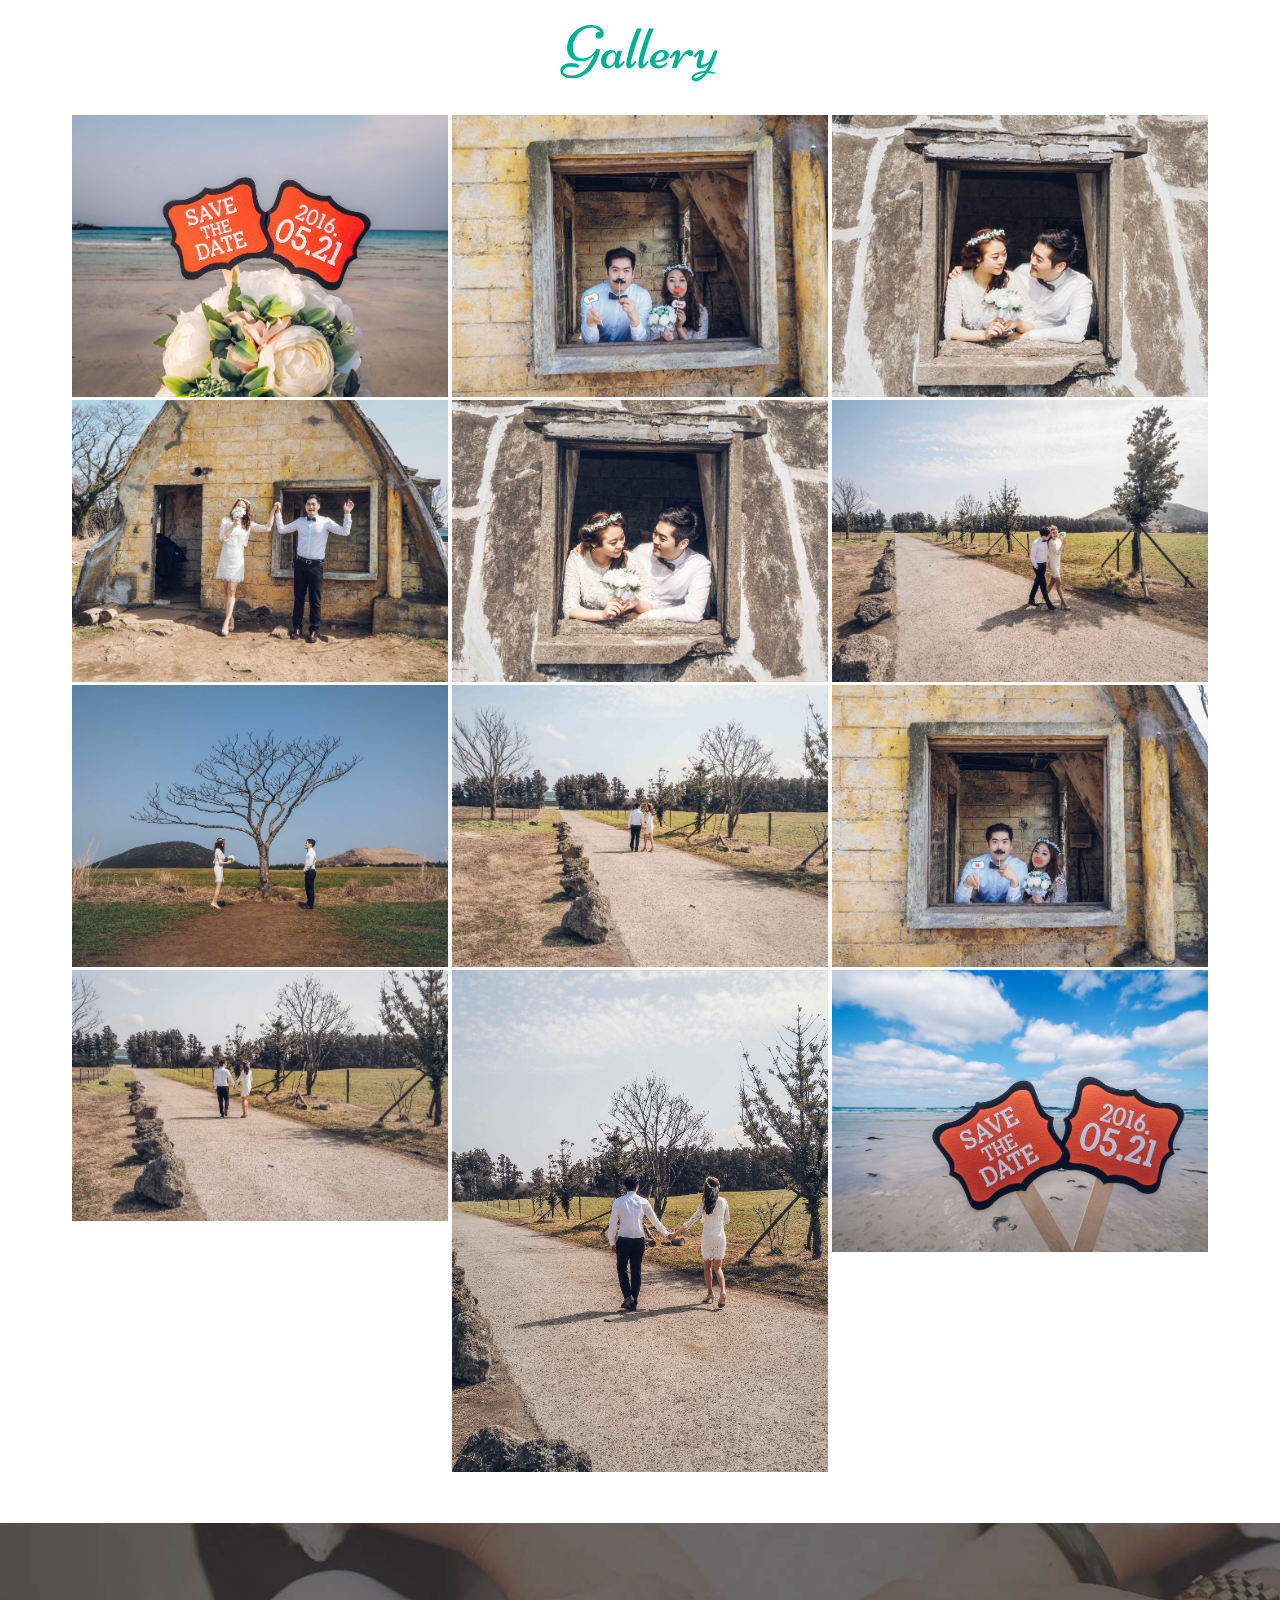
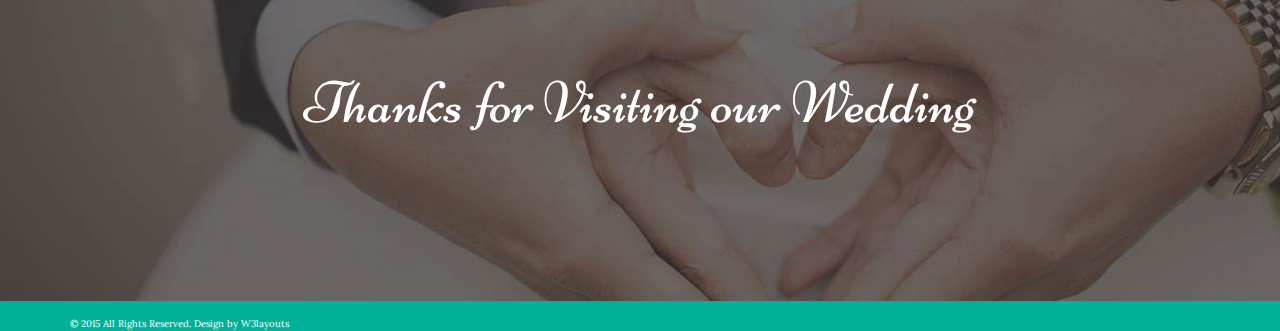
==== commit 7f4578e4: "add gallery" ====
--- a/moments.html
+++ b/moments.html
@@ -7,7 +7,7 @@
 <!DOCTYPE HTML>
 <html>
 <head>
-<title>Wed Day a Wedding Planner Category Flat Bootstarp Resposive Website Template |Big Moments :: w3layouts</title>
+<title>Gallery</title>
 <meta name="viewport" content="width=device-width, initial-scale=1">
 <meta http-equiv="Content-Type" content="text/html; charset=utf-8" />
 <meta name="keywords" content="Wed Day Responsive web template, Bootstrap Web Templates, Flat Web Templates, Andriod Compatible web template, 
@@ -23,56 +23,6 @@
 </head>
 <body>
 <!--start-home-->
-<!-- header -->	
-	<div class="header" id="home">
-		<div class="container">
-			<div class="header-left">
-				<a href="signup.html"class="sign">SIGN UP</a>
-			</div>
-			<div class="header-right">
-			  <h6>Follows Us :</h6>
-				<ul class="f-icons">
-					<li><a href="#" class="facebook"> </a></li>
-					<li><a href="#" class="p"> </a></li>
-					<li><a href="#" class="twitter"> </a></li>
-				</ul>
-				<div class="clearfix"></div>
-			</div>
-			<div class="clearfix"> </div>
-		</div>
-	</div>	
-<!-- //header -->
-<!-- banner -->
-<div class="banner two">
-		<div class="container">
-			<div class="banner-navigation">
-					<div class="logo">
-						<a href="index.html"><h1>Wed<span> Day</span></h1></a>
-					</div>
-					<span class="menu"></span>
-						<div class="top-menu">
-								<ul class="nav">
-									<li class="hvr-sweep-to-bottom"><a href="index.html">Home</a></li>
-									<li class="hvr-sweep-to-bottom"><a href="about.html">About</a></li>
-									<li class="hvr-sweep-to-bottom"><a href="typography.html">Services</a></li>
-									<li class="hvr-sweep-to-bottom cap"><a href="moments.html">Big Moments</a></li>
-									<li class="hvr-sweep-to-bottom"><a href="contact.html">Contact Us</a></li>
-								</ul>
-								<div class="clearfix"></div>
-						</div>
-						<!--script-for-menu-->
-								<script>
-									$("span.menu").click(function(){
-										$(".top-menu ul").slideToggle("slow" , function(){
-										});
-									});
-								</script>
-					<!--script-for-menu-->
-				<div class="clearfix"></div>
-			</div>
-		</div>
-	</div>
-<!--//banner-->
 	<!--light-box-files -->
 		<script src="js/jquery.chocolat.js"></script>
 		<link rel="stylesheet" href="css/chocolat.css" type="text/css" media="screen" charset="utf-8" />
@@ -85,54 +35,69 @@
 	<!--moments-starts--> 
 	<div class="moments">
 		<div class="container">
-				<h3>Big Moments</h3>
+				<h3>Gallery</h3>
 			<div class="moments-bottom">
-					<div class="col-md-4 moments-left">
-						<a href="images/g1.jpg">
-							<img src="images/g1.jpg" alt="name" />
-						</a>
-					</div>
-					<div class="col-md-4 moments-left">
-						<a href="images/g2.jpg">
-							<img src="images/g2.jpg" alt="name" />
-						</a>
-					</div>
-					<div class="col-md-4 moments-left">
-						<a href="images/g3.jpg">
-							<img src="images/g3.jpg" alt="name" />
-						</a>
-					</div>
-					<div class="col-md-4 moments-left">
-						<a href="images/g4.jpg">
-							<img src="images/g4.jpg" alt="name" />
-						</a>
-					</div>
-					<div class="col-md-4 moments-left">
-						<a href="images/g6.jpg">
-							<img src="images/g6.jpg" alt="name" />
-						</a>
-					</div>
-					<div class="col-md-4 moments-left">
-						<a href="images/g5.jpg">
-							<img src="images/g5.jpg" alt="name" />
-						</a>
-					</div>
-					<div class="col-md-4 moments-left">
-						<a href="images/g1.jpg">
-							<img src="images/g1.jpg" alt="name" />
-						</a>
-					</div>
-					<div class="col-md-4 moments-left">
-						<a href="images/g2.jpg">
-							<img src="images/g2.jpg" alt="name" />
-						</a>
-					</div>
-					<div class="col-md-4 moments-left">
-						<a href="images/g3.jpg">
-							<img src="images/g3.jpg" alt="name" />
-						</a>
-					</div>
-					<div class="clearfix"></div>
+				<div class="col-md-4 moments-left">
+					<a href="images/th_a1.jpg">
+						<img src="images/th_a1.jpg" alt="name" />
+					</a>
+				</div>
+				<div class="col-md-4 moments-left">
+					<a href="images/th_a2.jpg">
+						<img src="images/th_a2.jpg" alt="name" />
+					</a>
+				</div>
+				<div class="col-md-4 moments-left">
+					<a href="images/th_a10.jpg">
+						<img src="images/th_a10.jpg" alt="name" />
+					</a>
+				</div>
+				<div class="col-md-4 moments-left">
+					<a href="images/th_a5.jpg">
+						<img src="images/th_a5.jpg" alt="name" />
+					</a>
+				</div>
+				<div class="col-md-4 moments-left">
+					<a href="images/th_a4.jpg">
+						<img src="images/th_a4.jpg" alt="name" />
+					</a>
+				</div>
+				<div class="col-md-4 moments-left">
+					<a href="images/th_a6.jpg">
+						<img src="images/th_a6.jpg" alt="name" />
+					</a>
+				</div>
+				<div class="col-md-4 moments-left">
+					<a href="images/th_a7.jpg">
+						<img src="images/th_a7.jpg" alt="name" />
+					</a>
+				</div>
+				<div class="col-md-4 moments-left">
+					<a href="images/th_a8.jpg">
+						<img src="images/th_a8.jpg" alt="name" />
+					</a>
+				</div>
+				<div class="col-md-4 moments-left">
+					<a href="images/th_a9.jpg">
+						<img src="images/th_a9.jpg" alt="name" />
+					</a>
+				</div>
+				<div class="col-md-4 moments-left">
+					<a href="images/th_a11.jpg">
+						<img src="images/th_a11.jpg" alt="name" />
+					</a>
+				</div>
+				<div class="col-md-4 moments-left">
+					<a href="images/th_a3.jpg">
+						<img src="images/th_a3.jpg" alt="name" />
+					</a>
+				</div>
+				<div class="col-md-4 moments-left">
+					<a href="images/th_a12.jpg">
+						<img src="images/th_a12.jpg" alt="name" />
+					</a>
+				</div>
+				<div class="clearfix"></div>
 			</div>
 		</div>
 	</div>	
@@ -145,49 +110,13 @@
 		</div>
 	</div>
 <!--footer-->
-	<div class="footer">
-		  <div class="container">
-			 <div class="copy">
-		              <p>&copy; 2015 All Rights Reserved. Design by <a href="http://w3layouts.com/">W3layouts</a> </p>
-		      </div>
-			  <div class="header-right b-lost">
-			   <h6>Follows Us :</h6>
-					<ul class="f-icons two">
-					<li><a href="#" class="facebook"> </a></li>
-					<li><a href="#" class="p"> </a></li>
-					<li><a href="#" class="twitter"> </a></li>
-				</ul>
-				<div class="clearfix"></div>
+	<div class="footer" style="padding:0">
+		<div class="container">
+			<div class="copy">
+				<p style="font-size: 0.6em">&copy; 2015 All Rights Reserved. Design by <a href="http://w3layouts.com/">W3layouts</a> </p>
 			</div>
 			<div class="clearfix"></div>
-		 </div>
-	 </div>
-			<!--start-smoth-scrolling-->
-			<script type="text/javascript">
-								jQuery(document).ready(function($) {
-									$(".scroll").click(function(event){		
-										event.preventDefault();
-										$('html,body').animate({scrollTop:$(this.hash).offset().top},1000);
-									});
-								});
-								</script>
-							<!--start-smoth-scrolling-->
-						<script type="text/javascript">
-									$(document).ready(function() {
-										/*
-										var defaults = {
-								  			containerID: 'toTop', // fading element id
-											containerHoverID: 'toTopHover', // fading element hover id
-											scrollSpeed: 1200,
-											easingType: 'linear' 
-								 		};
-										*/
-										
-										$().UItoTop({ easingType: 'easeOutQuart' });
-										
-									});
-								</script>
-		<a href="#home" id="toTop" class="scroll" style="display: block;"> <span id="toTopHover" style="opacity: 1;"> </span></a>
-
+		</div>
+	</div>
 </body>
 </html>--- a/css/style.css
+++ b/css/style.css
@@ -648,12 +648,19 @@
 		inset 0 0 3px rgba(115,114, 23, 0.8);
 }
 
-.ch-item:hover .ch-info {
+/*.ch-item:hover .ch-info {
 	-webkit-transform: rotate3d(0,1,0,-180deg);
 	-moz-transform: rotate3d(0,1,0,-180deg);
 	-o-transform: rotate3d(0,1,0,-180deg);
 	-ms-transform: rotate3d(0,1,0,-180deg);
 	transform: rotate3d(0,1,0,-180deg);
+}*/
+.ch-item .ch-info.changed {
+    -webkit-transform: rotate3d(0,1,0,-180deg);
+    -moz-transform: rotate3d(0,1,0,-180deg);
+    -o-transform: rotate3d(0,1,0,-180deg);
+    -ms-transform: rotate3d(0,1,0,-180deg);
+    transform: rotate3d(0,1,0,-180deg);
 }
 /*--bottom-section--*/
 .bottom-section{
@@ -724,8 +731,8 @@
   text-align: center;
 }
 .event-grid {
-  background-color: #EEE;
-  width: 32.5%;
+  /*background-color: #EEE;*/
+  width: 100%;
   margin-right: 1%;
   padding: 0;
   position:relative;
@@ -1015,7 +1022,7 @@
   margin-bottom: 0.2em;
 }
 .moments {
-  padding: 4em 0;
+  padding: 1em 0 3em 0;
   text-align: center;
 }
 /*--sign-up---*/
@@ -1763,7 +1770,7 @@
 	  font-size: 1.1em;
 	  }
 	  .event-grid {
-	  width: 32.5%;
+	  width: 100%;
 	  margin-right: 1%;
 	  float: left;
 	}
@@ -1839,7 +1846,7 @@
 	  padding: 3em 0;
 	}
 	.moments {
-    padding: 3em 0;
+    padding: 1em 0 3em 0;
     }
 	.moments-left {
 	  padding: 0 2px;
@@ -1964,12 +1971,12 @@
 	  margin-bottom:1em;
   }
   .event-grid {
-  width: 58%;
+  width: 100%;
   float: left;
-  margin: 4% 0 8% 20%;
+  /*margin: 4% 0 8% 20%;*/
   }
   .event-grid.lost {
-	  margin: 4% 0 0% 20%;
+	  /*margin: 4% 0 0% 20%;*/
 	}
   .event-date {
 	    left: 37.5%;
@@ -2005,7 +2012,7 @@
 	  width: 100%;
 	}
 	  .moments,.contact,.typrography,.signup-section,.about-section,.people-section,.welcome-section{
-	  padding:2em 0;
+	  padding:1em 0;
 	  }
 	  .login-signup-form {
 	  margin: 2em auto;
@@ -2230,12 +2237,12 @@
   font-size: 0.85em;
   }
   .event-grid {
-	  width: 78%;
+	  width: 100%;
 	  float: left;
-	  margin: 1% 0 18% 11%;
+	  /*margin: 1% 0 18% 11%;*/
 	}
 	.event-grid.lost {
-	  margin: 1% 0 0% 11%;
+	  /*margin: 1% 0 0% 11%;*/
 	}
 }
 @media (max-width:320px){
@@ -2324,7 +2331,7 @@
 	.event-grid {
 	  width: 100%;
 	  float: left;
-	   margin: 4% 0 23% 0%;
+	   /*margin: 4% 0 23% 0%;*/
 	  padding: 0;
 	}
 	.event-date {
@@ -2335,7 +2342,7 @@
 	  padding: 25px 10px;
 	}
 	.event-grid.lost {
-	  margin: 2% 0 27% 0%;
+	  /*margin: 2% 0 27% 0%;*/
 	}
 	.bottom-section h3 {
 	  font-size: 2em;
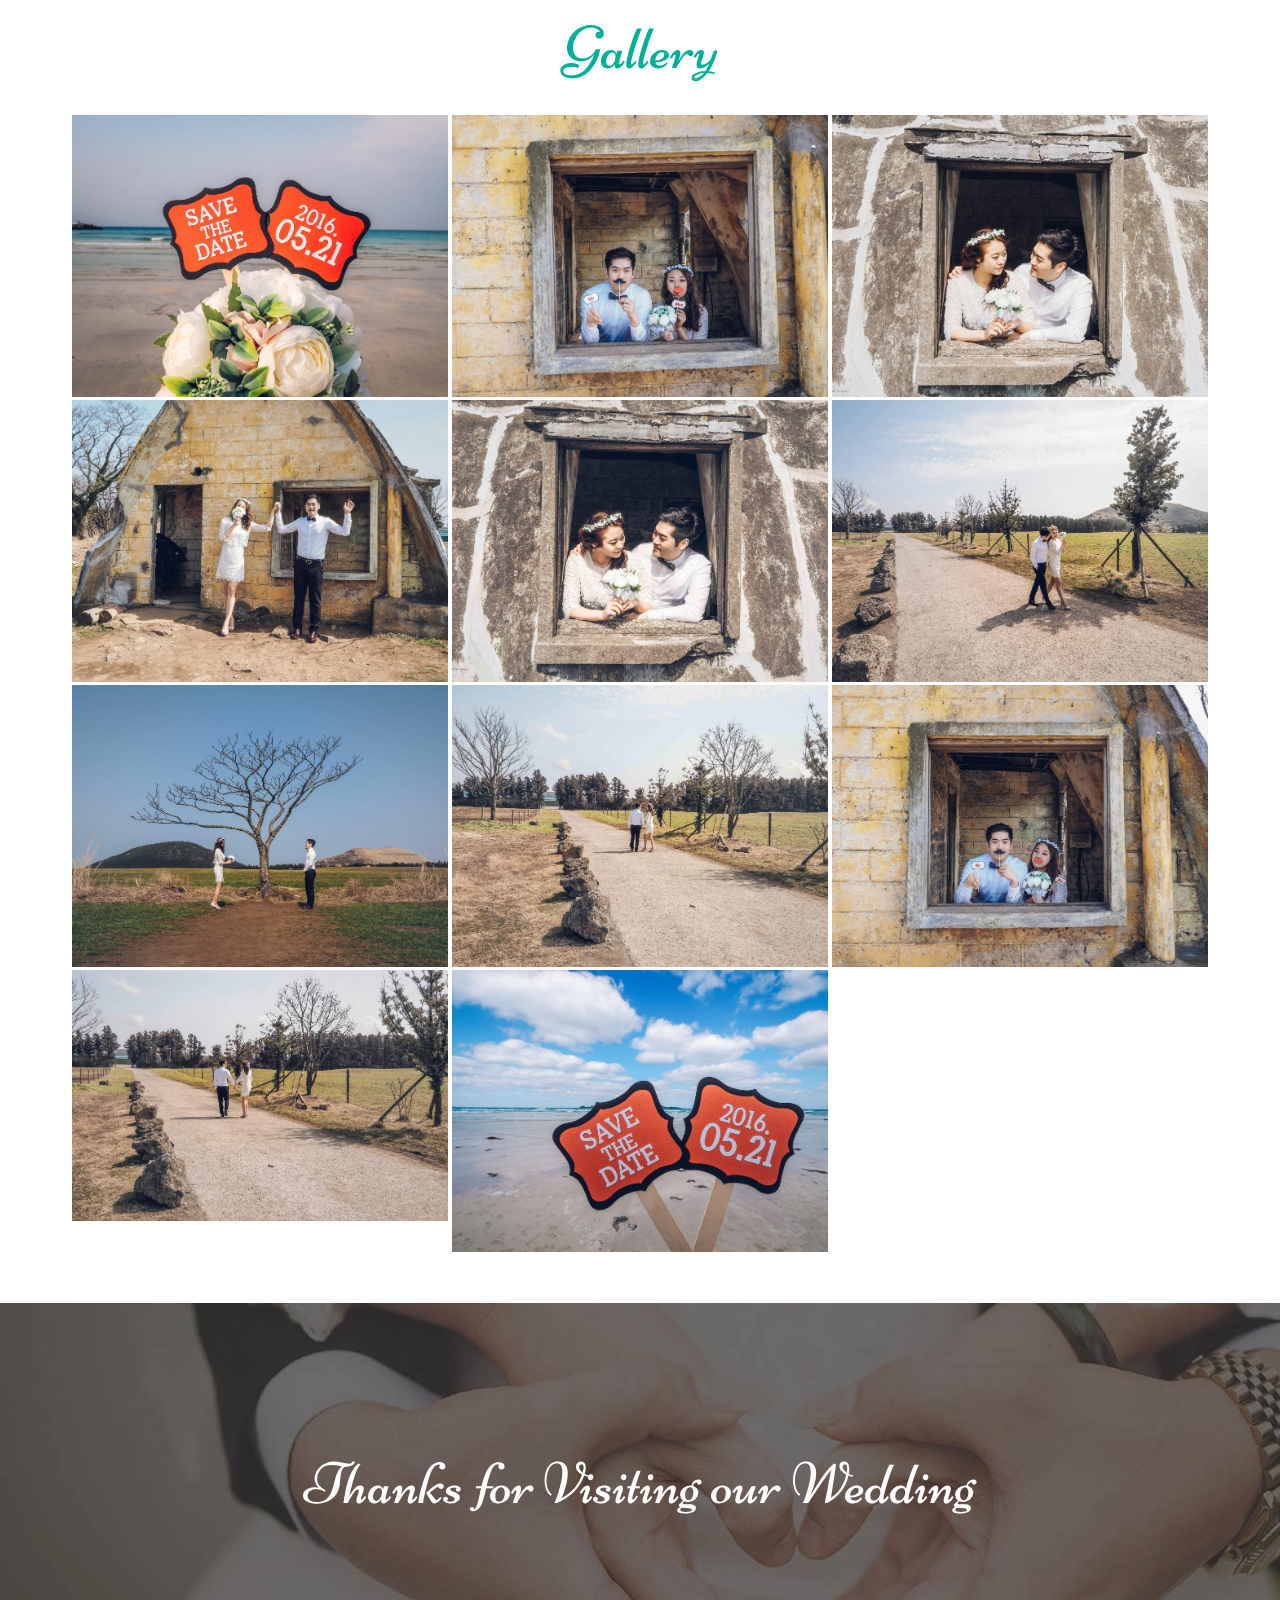
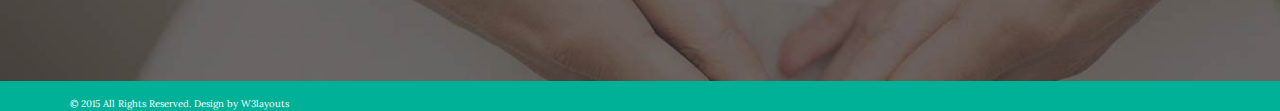
==== commit 47eb032c: "지도 붙여보기" ====
--- a/moments.html
+++ b/moments.html
@@ -88,11 +88,6 @@
 					</a>
 				</div>
 				<div class="col-md-4 moments-left">
-					<a href="images/th_a3.jpg">
-						<img src="images/th_a3.jpg" alt="name" />
-					</a>
-				</div>
-				<div class="col-md-4 moments-left">
 					<a href="images/th_a12.jpg">
 						<img src="images/th_a12.jpg" alt="name" />
 					</a>
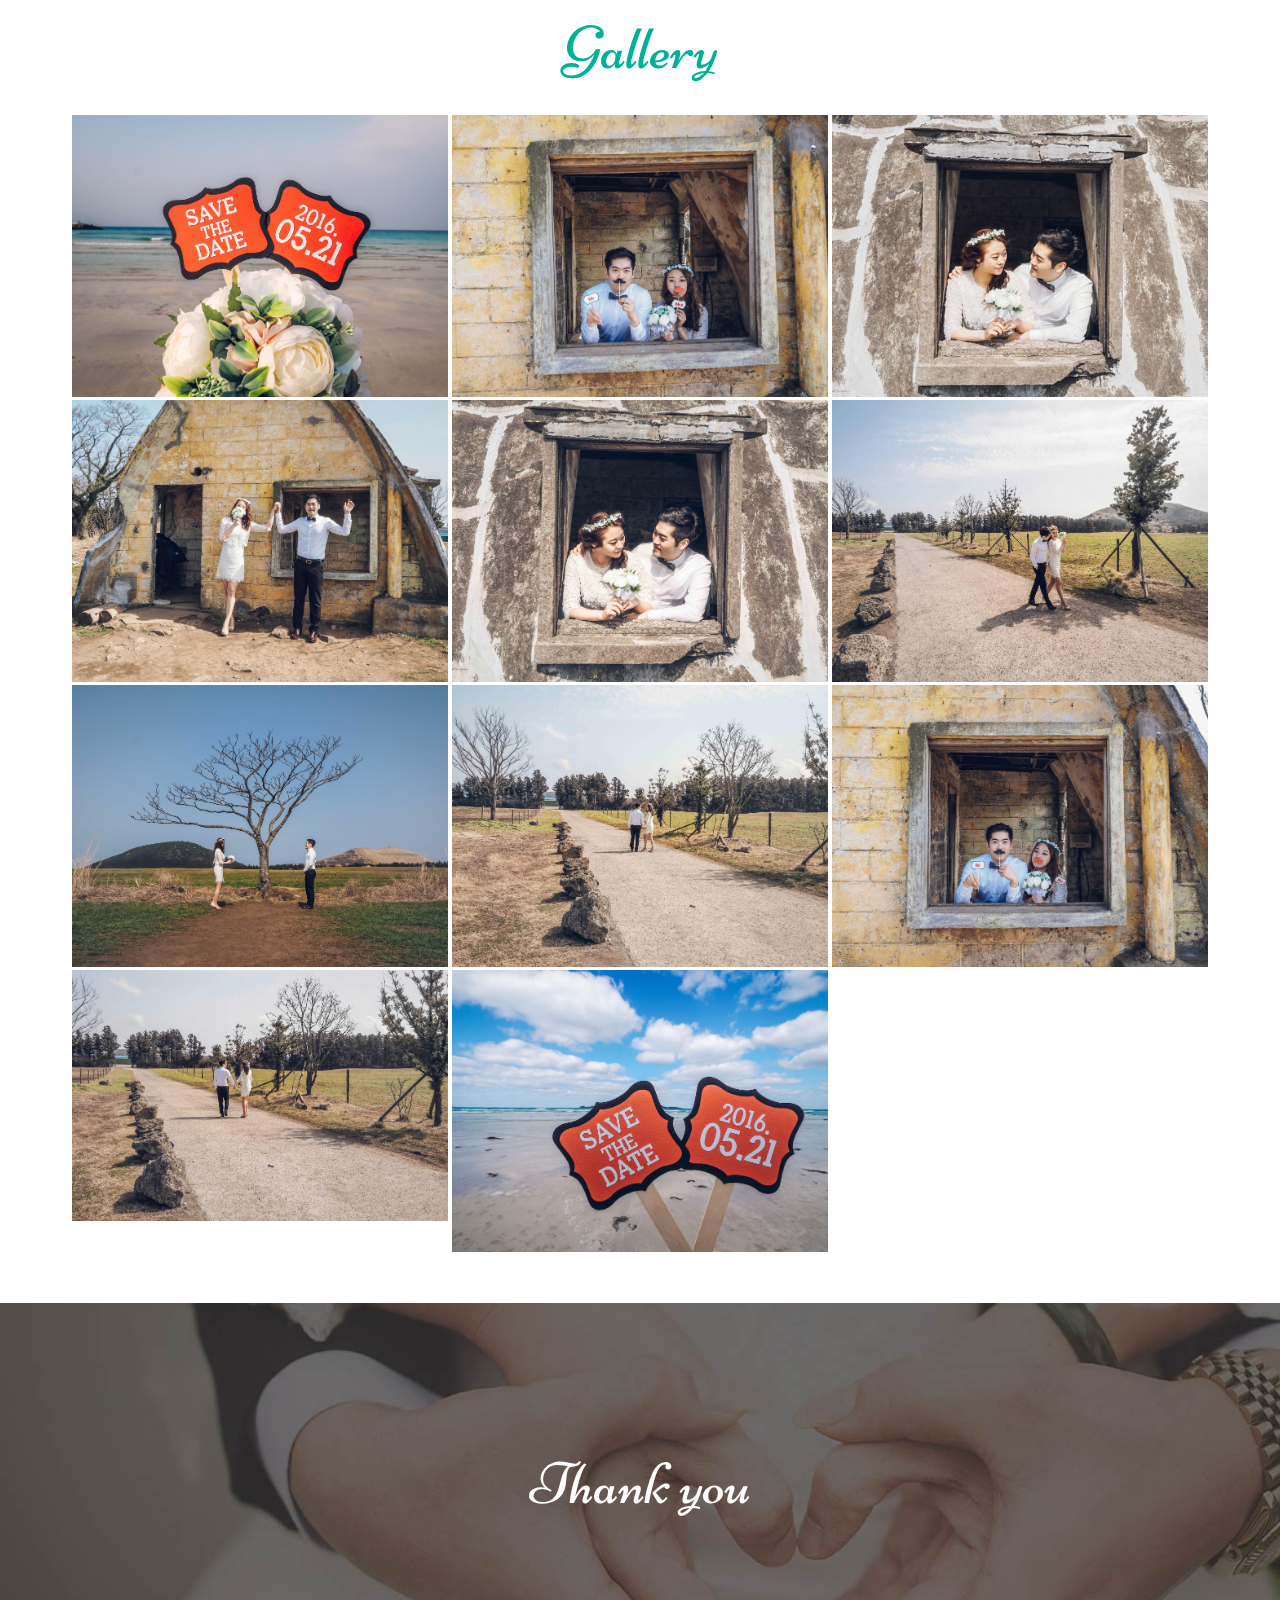
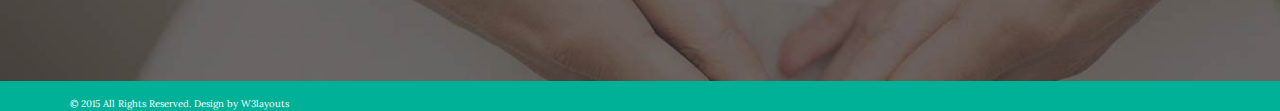
==== commit 4a5c618b: "고객님 요청사항" ====
--- a/moments.html
+++ b/moments.html
@@ -101,7 +101,7 @@
 <!--/bottom-section-->
 	<div class="bottom-section">
 		<div class="container">
-		    <h3>Thanks for Visiting our Wedding</h3>
+			<h3><a href="index.html" style="color:white">Thank you</a></h3>
 		</div>
 	</div>
 <!--footer-->
--- a/css/style.css
+++ b/css/style.css
@@ -472,11 +472,10 @@
 }
 .banner-info p{
   color: #fff;
-  font-size: 1em;
+  font-size: 2em;
   z-index: 999;
   text-align: center;
   margin: 0 auto;
-  padding: 1em 0;
 }
 /*--welcome-section--*/
 .welcome-section {
@@ -1778,7 +1777,7 @@
 	  font-size: 1em;
 	}
 	.event-grid p {
-	  font-size: 0.85em;
+	  font-size: 0.8em;
 	  }
 	  .event-date {
 	  left: 32.5%;
@@ -2271,8 +2270,7 @@
 	  min-height: 159px;
 	}
 	.banner-info p {
-	  font-size: 0.85em;
-	  padding: 0.3em 0;
+	  font-size: 1.5em;
 	}
 	span.menu {
 	   margin: 0.5em 0.1em 0.3em 0em;
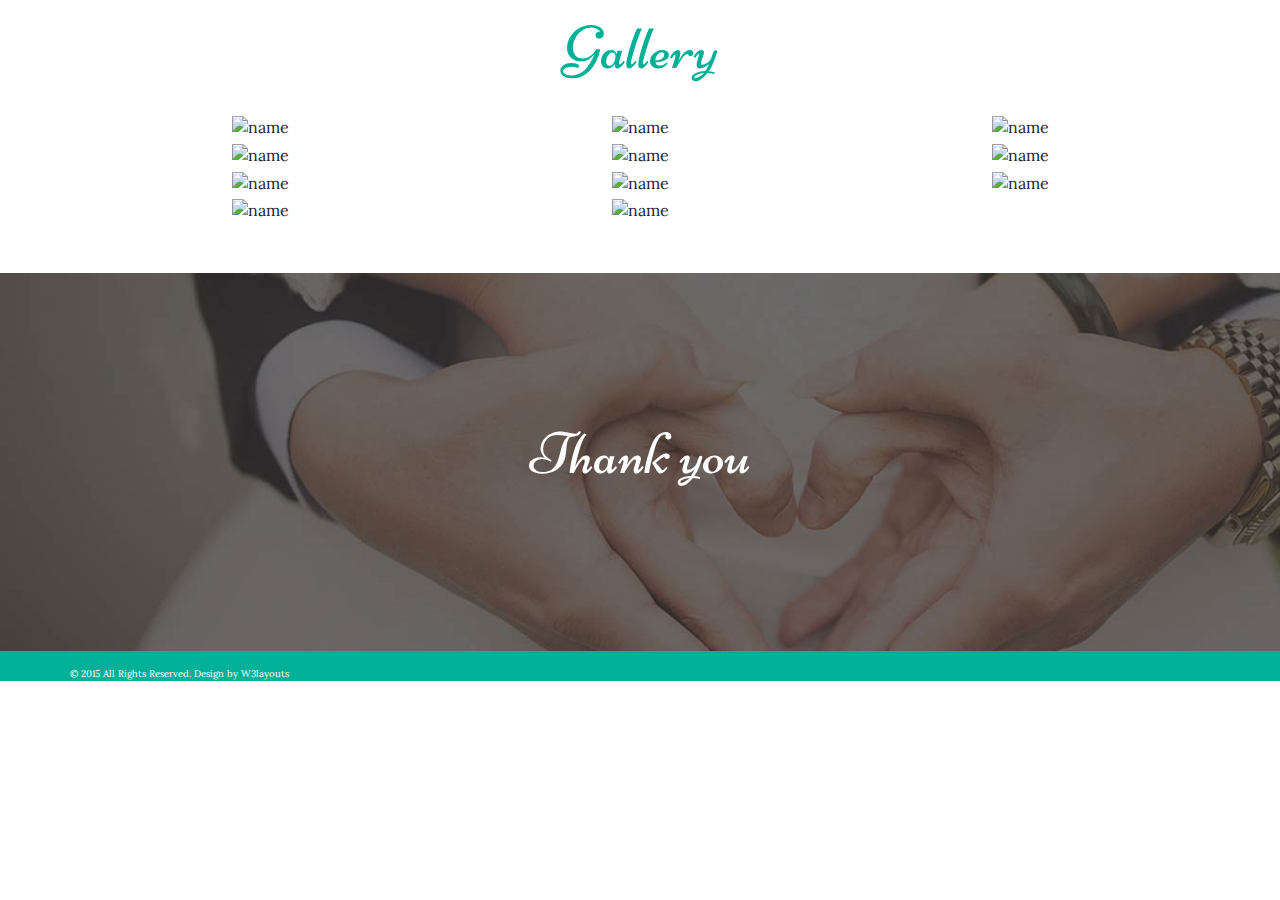
==== commit 61f9bc80: "이미지 리사이즈" ====
--- a/moments.html
+++ b/moments.html
@@ -38,58 +38,58 @@
 				<h3>Gallery</h3>
 			<div class="moments-bottom">
 				<div class="col-md-4 moments-left">
-					<a href="images/th_a1.jpg">
-						<img src="images/th_a1.jpg" alt="name" />
+					<a href="images/th1_th_a1.jpg">
+						<img src="images/th1_th_a1.jpg" alt="name" />
 					</a>
 				</div>
 				<div class="col-md-4 moments-left">
-					<a href="images/th_a2.jpg">
-						<img src="images/th_a2.jpg" alt="name" />
+					<a href="images/th1_th_a2.jpg">
+						<img src="images/th1_th_a2.jpg" alt="name" />
 					</a>
 				</div>
 				<div class="col-md-4 moments-left">
-					<a href="images/th_a10.jpg">
-						<img src="images/th_a10.jpg" alt="name" />
+					<a href="images/th1_th_a10.jpg">
+						<img src="images/th1_th_a10.jpg" alt="name" />
 					</a>
 				</div>
 				<div class="col-md-4 moments-left">
-					<a href="images/th_a5.jpg">
-						<img src="images/th_a5.jpg" alt="name" />
+					<a href="images/th1_th_a5.jpg">
+						<img src="images/th1_th_a5.jpg" alt="name" />
 					</a>
 				</div>
 				<div class="col-md-4 moments-left">
-					<a href="images/th_a4.jpg">
-						<img src="images/th_a4.jpg" alt="name" />
+					<a href="images/th1_th_a4.jpg">
+						<img src="images/th1_th_a4.jpg" alt="name" />
 					</a>
 				</div>
 				<div class="col-md-4 moments-left">
-					<a href="images/th_a6.jpg">
-						<img src="images/th_a6.jpg" alt="name" />
+					<a href="images/th1_th_a6.jpg">
+						<img src="images/th1_th_a6.jpg" alt="name" />
 					</a>
 				</div>
 				<div class="col-md-4 moments-left">
-					<a href="images/th_a7.jpg">
-						<img src="images/th_a7.jpg" alt="name" />
+					<a href="images/th1_th_a7.jpg">
+						<img src="images/th1_th_a7.jpg" alt="name" />
 					</a>
 				</div>
 				<div class="col-md-4 moments-left">
-					<a href="images/th_a8.jpg">
-						<img src="images/th_a8.jpg" alt="name" />
+					<a href="images/th1_th_a8.jpg">
+						<img src="images/th1_th_a8.jpg" alt="name" />
 					</a>
 				</div>
 				<div class="col-md-4 moments-left">
-					<a href="images/th_a9.jpg">
-						<img src="images/th_a9.jpg" alt="name" />
+					<a href="images/th1_th_a9.jpg">
+						<img src="images/th1_th_a9.jpg" alt="name" />
 					</a>
 				</div>
 				<div class="col-md-4 moments-left">
-					<a href="images/th_a11.jpg">
-						<img src="images/th_a11.jpg" alt="name" />
+					<a href="images/th1_th_a11.jpg">
+						<img src="images/th1_th_a11.jpg" alt="name" />
 					</a>
 				</div>
 				<div class="col-md-4 moments-left">
-					<a href="images/th_a12.jpg">
-						<img src="images/th_a12.jpg" alt="name" />
+					<a href="images/th1_th_a12.jpg">
+						<img src="images/th1_th_a12.jpg" alt="name" />
 					</a>
 				</div>
 				<div class="clearfix"></div>
